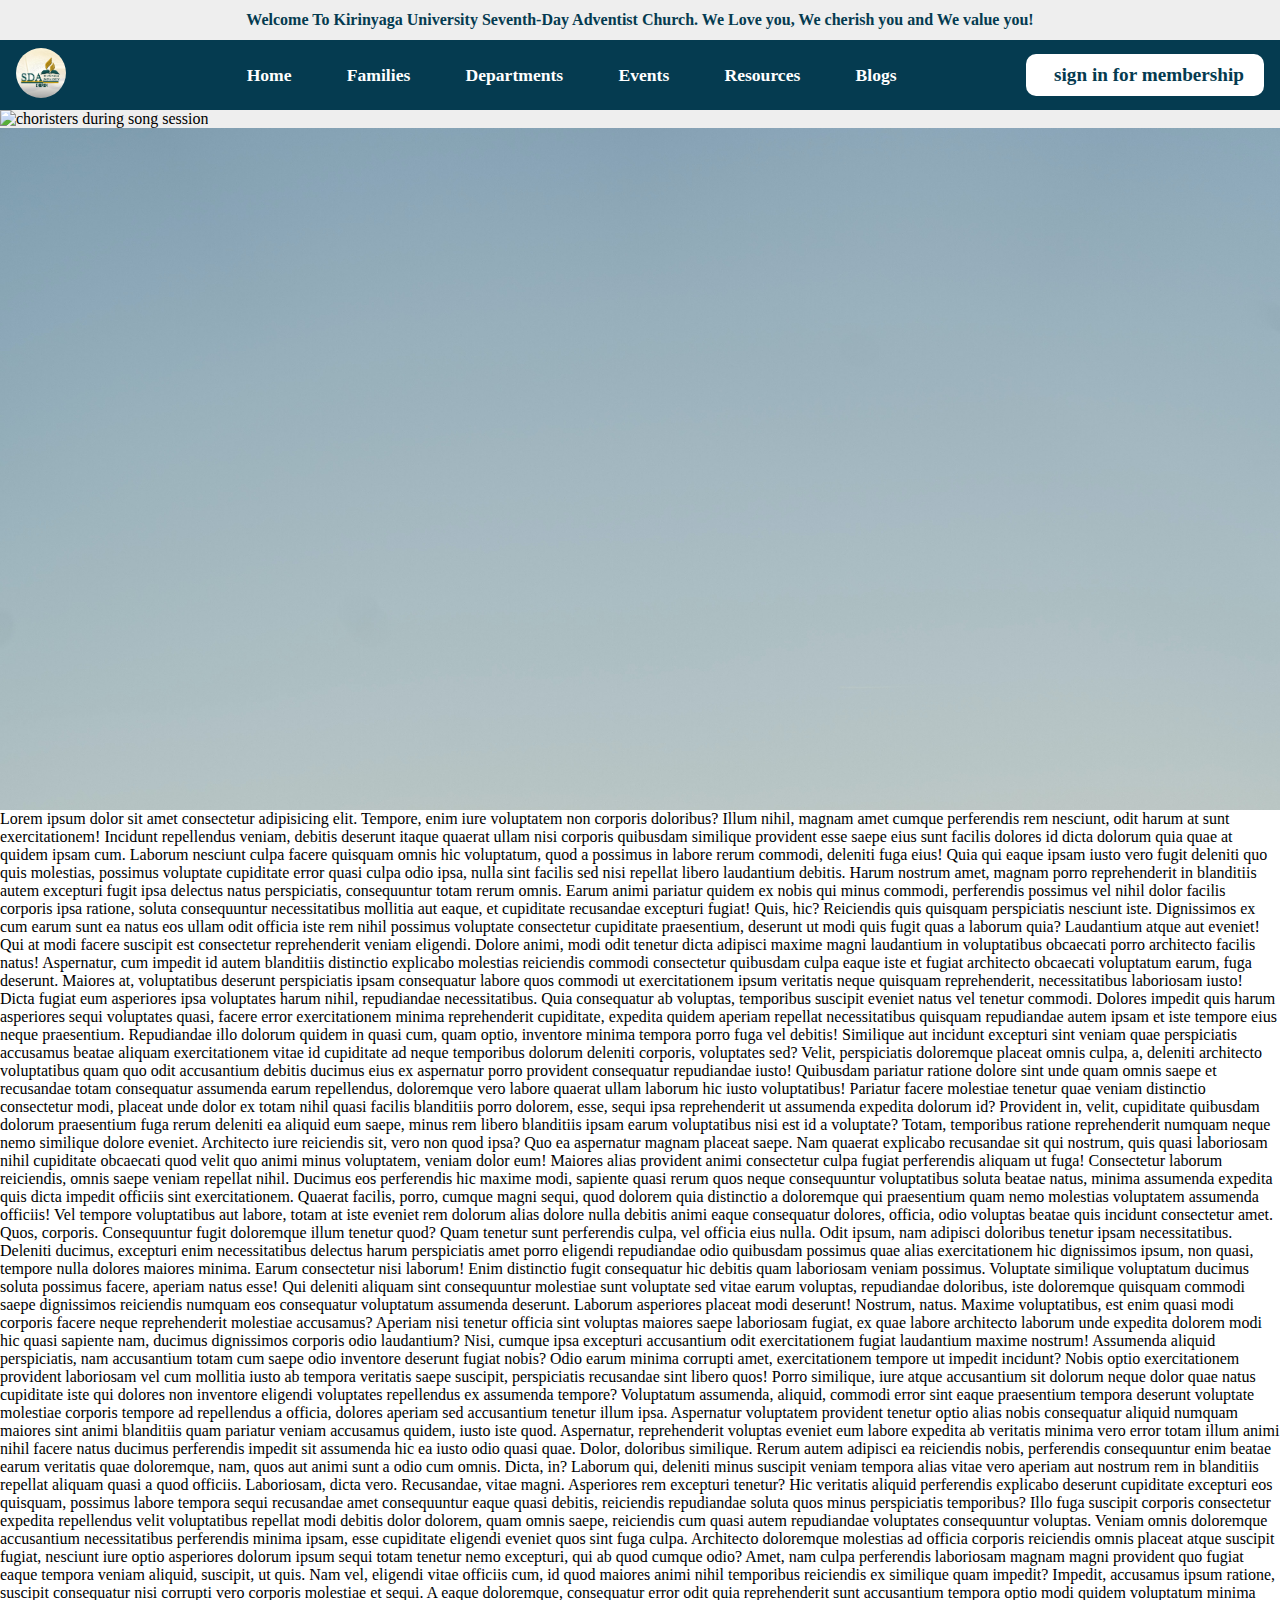
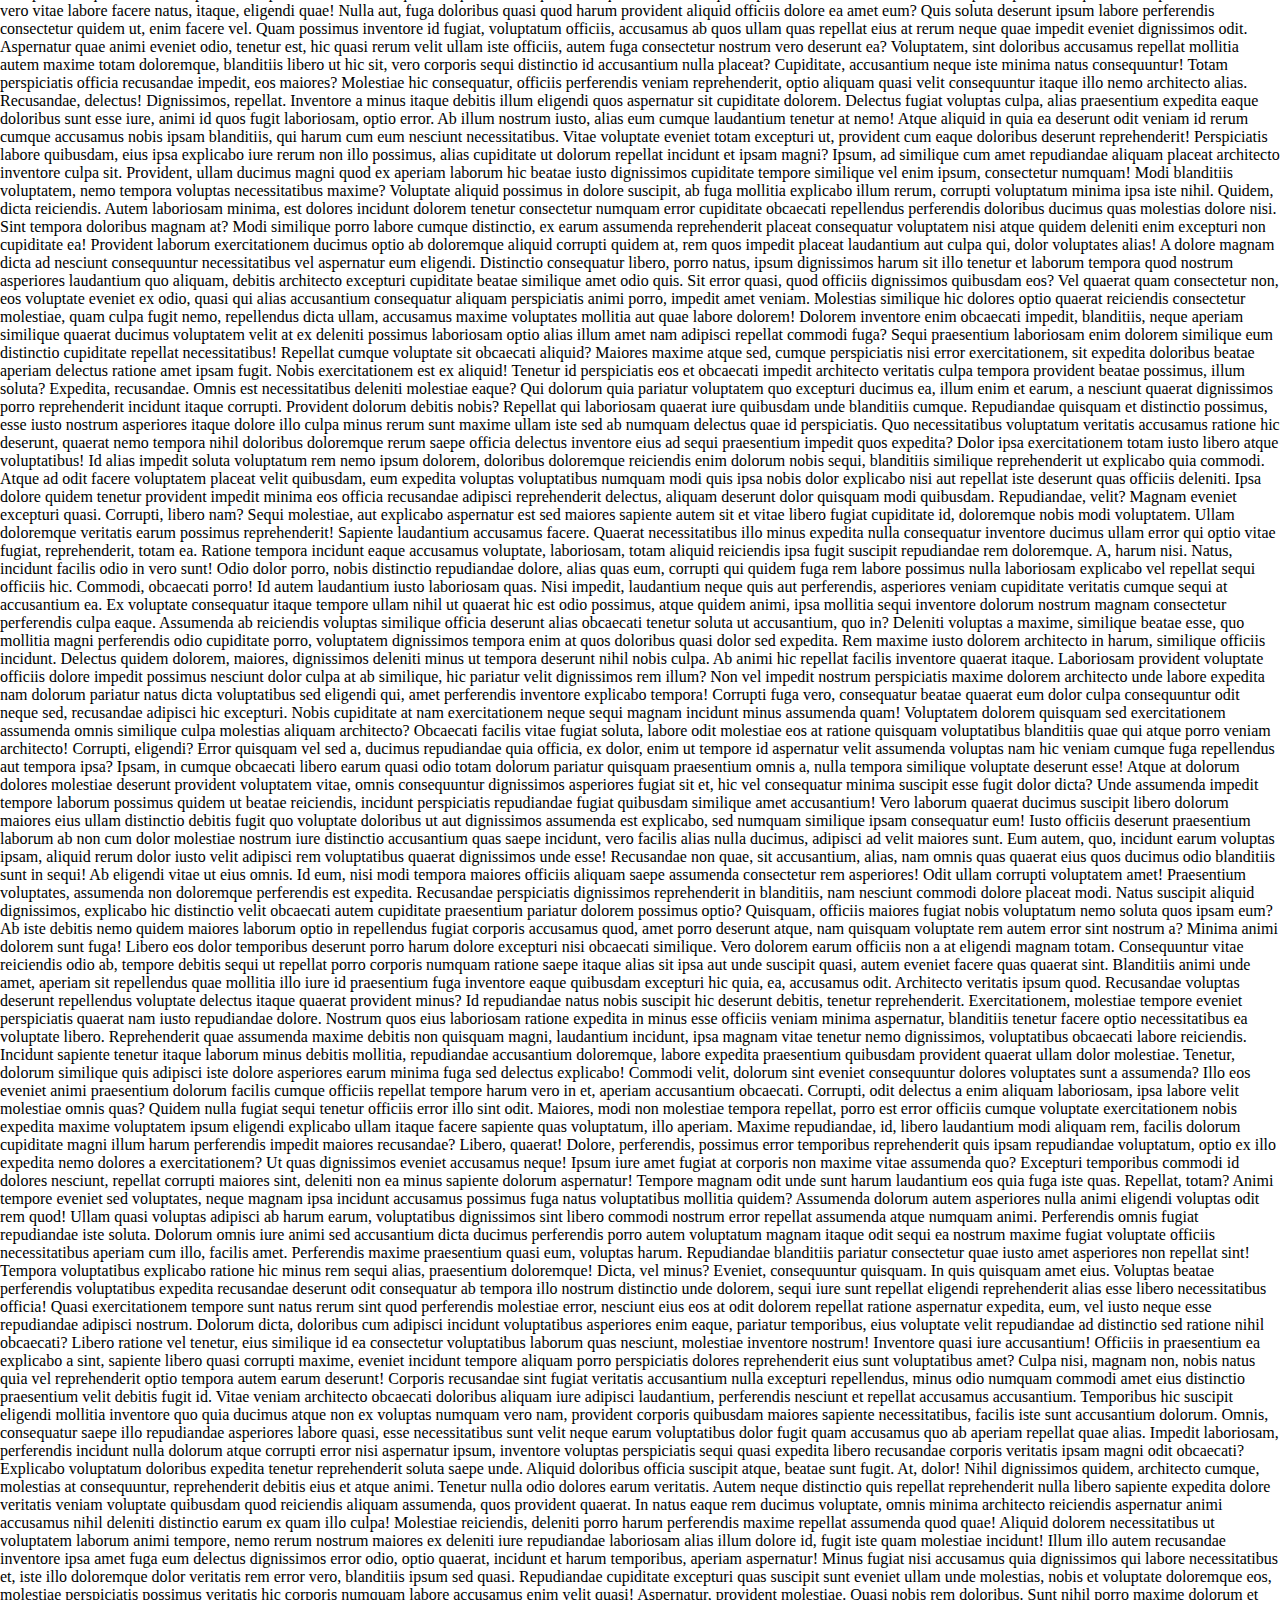
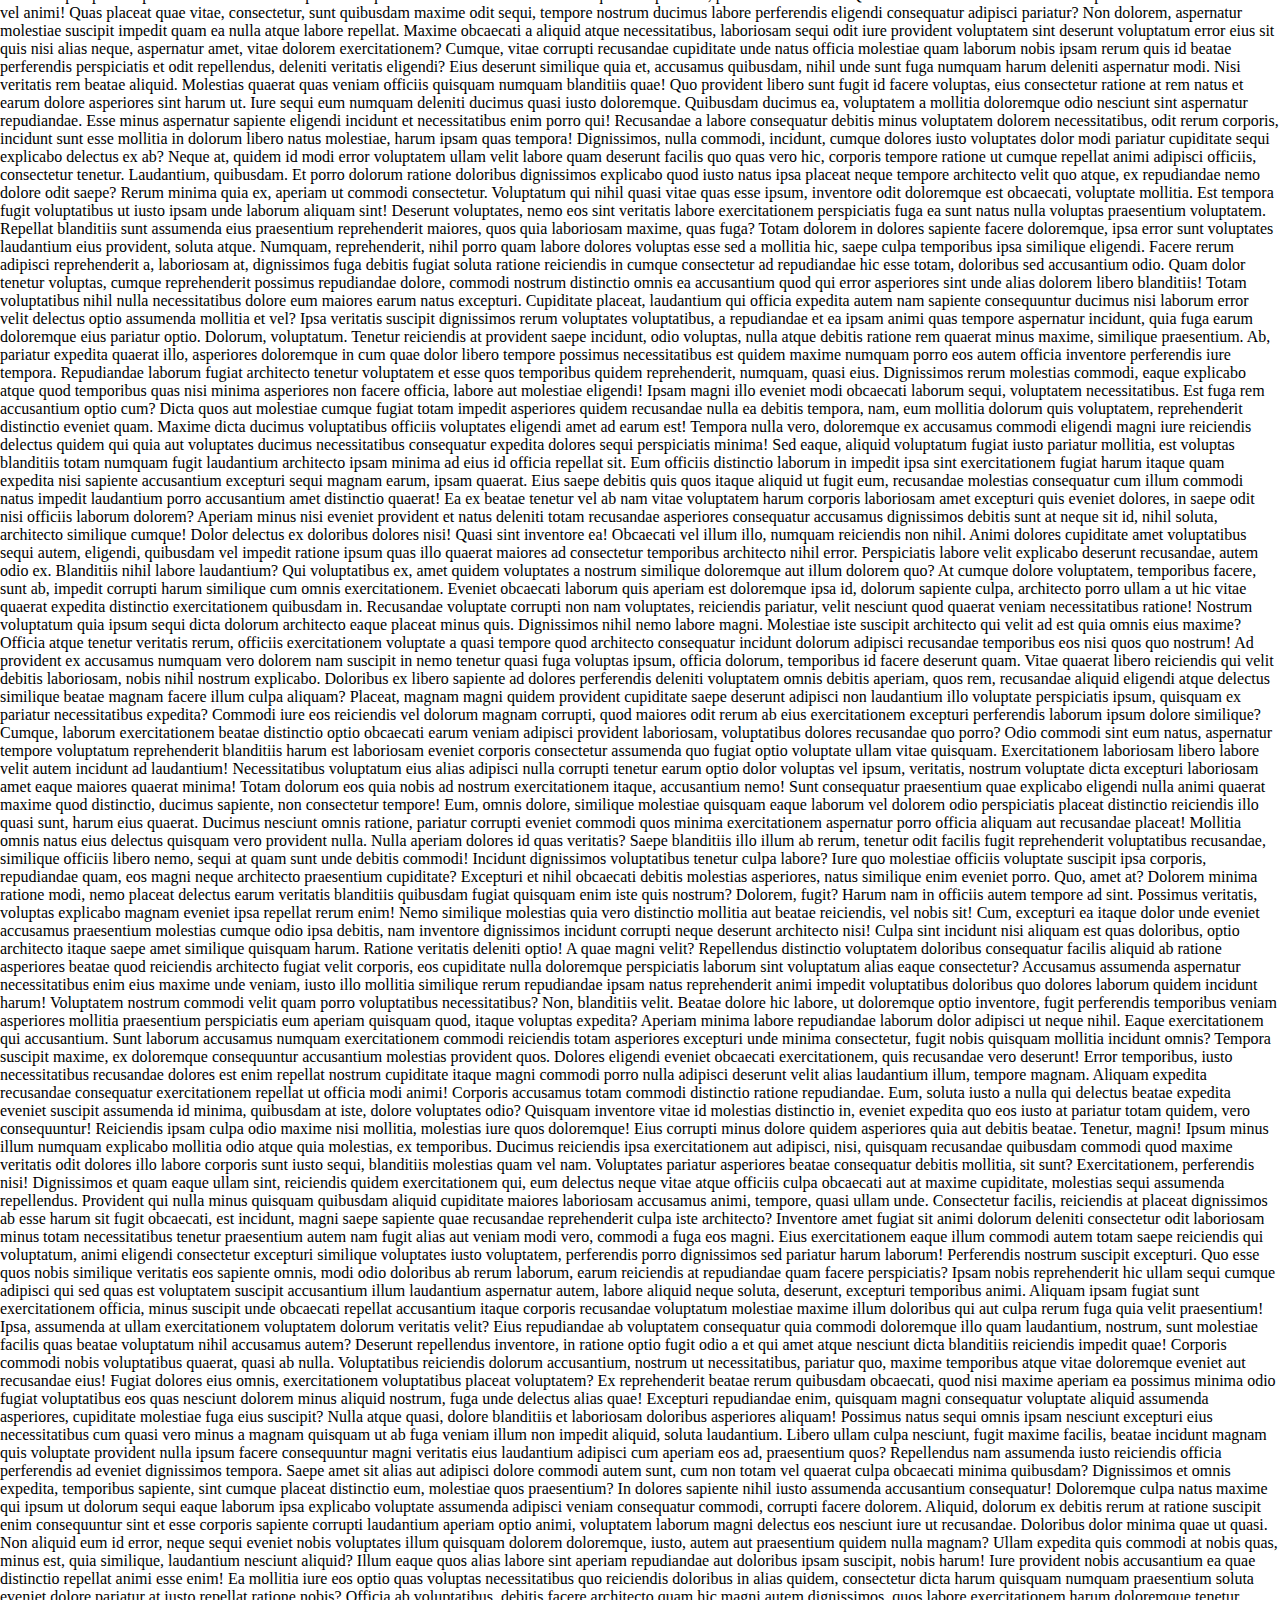
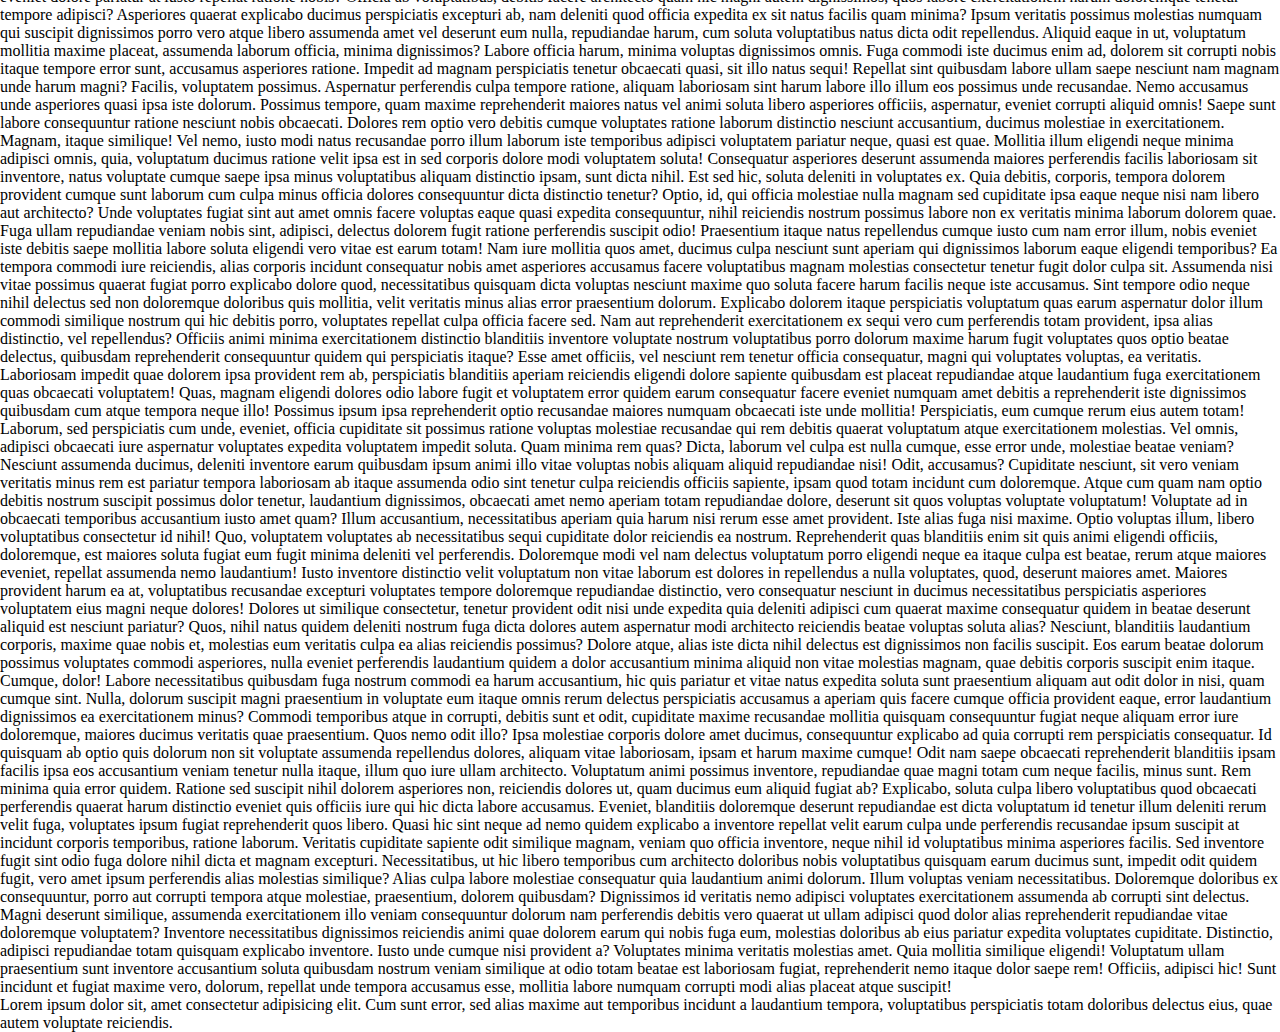
==== index.html @ 34236aae "slideshow styling" ====
<!DOCTYPE html>
<html lang="en">
  <head>
    <meta charset="UTF-8" />
    <title>KYUSDA | Home</title>
    <link rel="stylesheet" href="https://cdnjs.cloudflare.com/ajax/libs/font-awesome/6.4.2/css/all.min.css" integrity="sha512-z3gLpd7yknf1YoNbCzqRKc4qyor8gaKU1qmn+CShxbuBusANI9QpRohGBreCFkKxLhei6S9CQXFEbbKuqLg0DA==" crossorigin="anonymous" referrerpolicy="no-referrer" />
    <link rel="stylesheet" href="css/main.css" />
    <link rel="icon" href="images/kyusdalogo.png" />
  </head>
<body>
   <header>
        <div class="header-title">
            <p>Welcome To Kirinyaga University Seventh-Day Adventist Church. We Love you, We cherish you and We value you!</p>
        </div>
        <div class="header-navigation">
            <div class="logo">
                <a href="#">
                    <img src="images/white-logo.jpeg" alt="kyusda logo">
                </a>
            </div>
            <div class="nav-links">
                <ul>
                    <li class="nav-icons"><i class="fa fa-home"></i><a href="#">Home</a></li>
                    <li class="nav-icons"><i class="fa-solid fa-people-group"></i><a href="#">Families</a></li>
                    <li class="nav-icons"><i class="fa fa-building"></i><a href="#">Departments</a></li>
                    <li class="nav-icons"><i class="fa fa-calendar"></i><a href="#">Events</a></li>
                    <li class="nav-icons"><i class="fa-solid fa-book"></i><a href="#">Resources</a></li>
                    <li class="nav-icons"><i class="fa-solid fa-book"></i><a href="#">Blogs</a></li>
                </ul>
            </div>
            <div class="membership-btn">
                <a href="#"><i class="fa fa-user"></i>Sign in for Membership</a>
            </div>
        </div>
        <div class="header-hero-section">
            <figure>
                <img src="images/hero - 1.JPG" alt="choristers during song session" id="slideshow-img">
                <img src="images/hero-2.jpg" alt="choristers during song session" id="slideshow-img">
                <img src="images/hero-3.JPG" alt="choristers during song session" id="slideshow-img">
                <img src="images/hero-4.JPG" alt="choristers during song session" id="slideshow-img">
            </figure>                    
        </div>
       
   </header>
        <div class="arrow-down">
            <i class="fa fa-angle-double-down"></i>
        </div>
    <!-- <main> -->
        <p>Lorem ipsum dolor sit amet consectetur adipisicing elit. Tempore, enim iure voluptatem non corporis doloribus? Illum nihil, magnam amet cumque perferendis rem nesciunt, odit harum at sunt exercitationem! Incidunt repellendus veniam, debitis deserunt itaque quaerat ullam nisi corporis quibusdam similique provident esse saepe eius sunt facilis dolores id dicta dolorum quia quae at quidem ipsam cum. Laborum nesciunt culpa facere quisquam omnis hic voluptatum, quod a possimus in labore rerum commodi, deleniti fuga eius! Quia qui eaque ipsam iusto vero fugit deleniti quo quis molestias, possimus voluptate cupiditate error quasi culpa odio ipsa, nulla sint facilis sed nisi repellat libero laudantium debitis. Harum nostrum amet, magnam porro reprehenderit in blanditiis autem excepturi fugit ipsa delectus natus perspiciatis, consequuntur totam rerum omnis. Earum animi pariatur quidem ex nobis qui minus commodi, perferendis possimus vel nihil dolor facilis corporis ipsa ratione, soluta consequuntur necessitatibus mollitia aut eaque, et cupiditate recusandae excepturi fugiat! Quis, hic? Reiciendis quis quisquam perspiciatis nesciunt iste. Dignissimos ex cum earum sunt ea natus eos ullam odit officia iste rem nihil possimus voluptate consectetur cupiditate praesentium, deserunt ut modi quis fugit quas a laborum quia? Laudantium atque aut eveniet! Qui at modi facere suscipit est consectetur reprehenderit veniam eligendi. Dolore animi, modi odit tenetur dicta adipisci maxime magni laudantium in voluptatibus obcaecati porro architecto facilis natus! Aspernatur, cum impedit id autem blanditiis distinctio explicabo molestias reiciendis commodi consectetur quibusdam culpa eaque iste et fugiat architecto obcaecati voluptatum earum, fuga deserunt. Maiores at, voluptatibus deserunt perspiciatis ipsam consequatur labore quos commodi ut exercitationem ipsum veritatis neque quisquam reprehenderit, necessitatibus laboriosam iusto! Dicta fugiat eum asperiores ipsa voluptates harum nihil, repudiandae necessitatibus. Quia consequatur ab voluptas, temporibus suscipit eveniet natus vel tenetur commodi. Dolores impedit quis harum asperiores sequi voluptates quasi, facere error exercitationem minima reprehenderit cupiditate, expedita quidem aperiam repellat necessitatibus quisquam repudiandae autem ipsam et iste tempore eius neque praesentium. Repudiandae illo dolorum quidem in quasi cum, quam optio, inventore minima tempora porro fuga vel debitis! Similique aut incidunt excepturi sint veniam quae perspiciatis accusamus beatae aliquam exercitationem vitae id cupiditate ad neque temporibus dolorum deleniti corporis, voluptates sed? Velit, perspiciatis doloremque placeat omnis culpa, a, deleniti architecto voluptatibus quam quo odit accusantium debitis ducimus eius ex aspernatur porro provident consequatur repudiandae iusto! Quibusdam pariatur ratione dolore sint unde quam omnis saepe et recusandae totam consequatur assumenda earum repellendus, doloremque vero labore quaerat ullam laborum hic iusto voluptatibus! Pariatur facere molestiae tenetur quae veniam distinctio consectetur modi, placeat unde dolor ex totam nihil quasi facilis blanditiis porro dolorem, esse, sequi ipsa reprehenderit ut assumenda expedita dolorum id? Provident in, velit, cupiditate quibusdam dolorum praesentium fuga rerum deleniti ea aliquid eum saepe, minus rem libero blanditiis ipsam earum voluptatibus nisi est id a voluptate? Totam, temporibus ratione reprehenderit numquam neque nemo similique dolore eveniet. Architecto iure reiciendis sit, vero non quod ipsa? Quo ea aspernatur magnam placeat saepe. Nam quaerat explicabo recusandae sit qui nostrum, quis quasi laboriosam nihil cupiditate obcaecati quod velit quo animi minus voluptatem, veniam dolor eum! Maiores alias provident animi consectetur culpa fugiat perferendis aliquam ut fuga! Consectetur laborum reiciendis, omnis saepe veniam repellat nihil. Ducimus eos perferendis hic maxime modi, sapiente quasi rerum quos neque consequuntur voluptatibus soluta beatae natus, minima assumenda expedita quis dicta impedit officiis sint exercitationem. Quaerat facilis, porro, cumque magni sequi, quod dolorem quia distinctio a doloremque qui praesentium quam nemo molestias voluptatem assumenda officiis! Vel tempore voluptatibus aut labore, totam at iste eveniet rem dolorum alias dolore nulla debitis animi eaque consequatur dolores, officia, odio voluptas beatae quis incidunt consectetur amet. Quos, corporis. Consequuntur fugit doloremque illum tenetur quod? Quam tenetur sunt perferendis culpa, vel officia eius nulla. Odit ipsum, nam adipisci doloribus tenetur ipsam necessitatibus. Deleniti ducimus, excepturi enim necessitatibus delectus harum perspiciatis amet porro eligendi repudiandae odio quibusdam possimus quae alias exercitationem hic dignissimos ipsum, non quasi, tempore nulla dolores maiores minima. Earum consectetur nisi laborum! Enim distinctio fugit consequatur hic debitis quam laboriosam veniam possimus. Voluptate similique voluptatum ducimus soluta possimus facere, aperiam natus esse! Qui deleniti aliquam sint consequuntur molestiae sunt voluptate sed vitae earum voluptas, repudiandae doloribus, iste doloremque quisquam commodi saepe dignissimos reiciendis numquam eos consequatur voluptatum assumenda deserunt. Laborum asperiores placeat modi deserunt! Nostrum, natus. Maxime voluptatibus, est enim quasi modi corporis facere neque reprehenderit molestiae accusamus? Aperiam nisi tenetur officia sint voluptas maiores saepe laboriosam fugiat, ex quae labore architecto laborum unde expedita dolorem modi hic quasi sapiente nam, ducimus dignissimos corporis odio laudantium? Nisi, cumque ipsa excepturi accusantium odit exercitationem fugiat laudantium maxime nostrum! Assumenda aliquid perspiciatis, nam accusantium totam cum saepe odio inventore deserunt fugiat nobis? Odio earum minima corrupti amet, exercitationem tempore ut impedit incidunt? Nobis optio exercitationem provident laboriosam vel cum mollitia iusto ab tempora veritatis saepe suscipit, perspiciatis recusandae sint libero quos! Porro similique, iure atque accusantium sit dolorum neque dolor quae natus cupiditate iste qui dolores non inventore eligendi voluptates repellendus ex assumenda tempore? Voluptatum assumenda, aliquid, commodi error sint eaque praesentium tempora deserunt voluptate molestiae corporis tempore ad repellendus a officia, dolores aperiam sed accusantium tenetur illum ipsa. Aspernatur voluptatem provident tenetur optio alias nobis consequatur aliquid numquam maiores sint animi blanditiis quam pariatur veniam accusamus quidem, iusto iste quod. Aspernatur, reprehenderit voluptas eveniet eum labore expedita ab veritatis minima vero error totam illum animi nihil facere natus ducimus perferendis impedit sit assumenda hic ea iusto odio quasi quae. Dolor, doloribus similique. Rerum autem adipisci ea reiciendis nobis, perferendis consequuntur enim beatae earum veritatis quae doloremque, nam, quos aut animi sunt a odio cum omnis. Dicta, in? Laborum qui, deleniti minus suscipit veniam tempora alias vitae vero aperiam aut nostrum rem in blanditiis repellat aliquam quasi a quod officiis. Laboriosam, dicta vero. Recusandae, vitae magni. Asperiores rem excepturi tenetur? Hic veritatis aliquid perferendis explicabo deserunt cupiditate excepturi eos quisquam, possimus labore tempora sequi recusandae amet consequuntur eaque quasi debitis, reiciendis repudiandae soluta quos minus perspiciatis temporibus? Illo fuga suscipit corporis consectetur expedita repellendus velit voluptatibus repellat modi debitis dolor dolorem, quam omnis saepe, reiciendis cum quasi autem repudiandae voluptates consequuntur voluptas. Veniam omnis doloremque accusantium necessitatibus perferendis minima ipsam, esse cupiditate eligendi eveniet quos sint fuga culpa. Architecto doloremque molestias ad officia corporis reiciendis omnis placeat atque suscipit fugiat, nesciunt iure optio asperiores dolorum ipsum sequi totam tenetur nemo excepturi, qui ab quod cumque odio? Amet, nam culpa perferendis laboriosam magnam magni provident quo fugiat eaque tempora veniam aliquid, suscipit, ut quis. Nam vel, eligendi vitae officiis cum, id quod maiores animi nihil temporibus reiciendis ex similique quam impedit? Impedit, accusamus ipsum ratione, suscipit consequatur nisi corrupti vero corporis molestiae et sequi. A eaque doloremque, consequatur error odit quia reprehenderit sunt accusantium tempora optio modi quidem voluptatum minima vero vitae labore facere natus, itaque, eligendi quae! Nulla aut, fuga doloribus quasi quod harum provident aliquid officiis dolore ea amet eum? Quis soluta deserunt ipsum labore perferendis consectetur quidem ut, enim facere vel. Quam possimus inventore id fugiat, voluptatum officiis, accusamus ab quos ullam quas repellat eius at rerum neque quae impedit eveniet dignissimos odit. Aspernatur quae animi eveniet odio, tenetur est, hic quasi rerum velit ullam iste officiis, autem fuga consectetur nostrum vero deserunt ea? Voluptatem, sint doloribus accusamus repellat mollitia autem maxime totam doloremque, blanditiis libero ut hic sit, vero corporis sequi distinctio id accusantium nulla placeat? Cupiditate, accusantium neque iste minima natus consequuntur! Totam perspiciatis officia recusandae impedit, eos maiores? Molestiae hic consequatur, officiis perferendis veniam reprehenderit, optio aliquam quasi velit consequuntur itaque illo nemo architecto alias. Recusandae, delectus! Dignissimos, repellat. Inventore a minus itaque debitis illum eligendi quos aspernatur sit cupiditate dolorem. Delectus fugiat voluptas culpa, alias praesentium expedita eaque doloribus sunt esse iure, animi id quos fugit laboriosam, optio error. Ab illum nostrum iusto, alias eum cumque laudantium tenetur at nemo! Atque aliquid in quia ea deserunt odit veniam id rerum cumque accusamus nobis ipsam blanditiis, qui harum cum eum nesciunt necessitatibus. Vitae voluptate eveniet totam excepturi ut, provident cum eaque doloribus deserunt reprehenderit! Perspiciatis labore quibusdam, eius ipsa explicabo iure rerum non illo possimus, alias cupiditate ut dolorum repellat incidunt et ipsam magni? Ipsum, ad similique cum amet repudiandae aliquam placeat architecto inventore culpa sit. Provident, ullam ducimus magni quod ex aperiam laborum hic beatae iusto dignissimos cupiditate tempore similique vel enim ipsum, consectetur numquam! Modi blanditiis voluptatem, nemo tempora voluptas necessitatibus maxime? Voluptate aliquid possimus in dolore suscipit, ab fuga mollitia explicabo illum rerum, corrupti voluptatum minima ipsa iste nihil. Quidem, dicta reiciendis. Autem laboriosam minima, est dolores incidunt dolorem tenetur consectetur numquam error cupiditate obcaecati repellendus perferendis doloribus ducimus quas molestias dolore nisi. Sint tempora doloribus magnam at? Modi similique porro labore cumque distinctio, ex earum assumenda reprehenderit placeat consequatur voluptatem nisi atque quidem deleniti enim excepturi non cupiditate ea! Provident laborum exercitationem ducimus optio ab doloremque aliquid corrupti quidem at, rem quos impedit placeat laudantium aut culpa qui, dolor voluptates alias! A dolore magnam dicta ad nesciunt consequuntur necessitatibus vel aspernatur eum eligendi. Distinctio consequatur libero, porro natus, ipsum dignissimos harum sit illo tenetur et laborum tempora quod nostrum asperiores laudantium quo aliquam, debitis architecto excepturi cupiditate beatae similique amet odio quis. Sit error quasi, quod officiis dignissimos quibusdam eos? Vel quaerat quam consectetur non, eos voluptate eveniet ex odio, quasi qui alias accusantium consequatur aliquam perspiciatis animi porro, impedit amet veniam. Molestias similique hic dolores optio quaerat reiciendis consectetur molestiae, quam culpa fugit nemo, repellendus dicta ullam, accusamus maxime voluptates mollitia aut quae labore dolorem! Dolorem inventore enim obcaecati impedit, blanditiis, neque aperiam similique quaerat ducimus voluptatem velit at ex deleniti possimus laboriosam optio alias illum amet nam adipisci repellat commodi fuga? Sequi praesentium laboriosam enim dolorem similique eum distinctio cupiditate repellat necessitatibus! Repellat cumque voluptate sit obcaecati aliquid? Maiores maxime atque sed, cumque perspiciatis nisi error exercitationem, sit expedita doloribus beatae aperiam delectus ratione amet ipsam fugit. Nobis exercitationem est ex aliquid! Tenetur id perspiciatis eos et obcaecati impedit architecto veritatis culpa tempora provident beatae possimus, illum soluta? Expedita, recusandae. Omnis est necessitatibus deleniti molestiae eaque? Qui dolorum quia pariatur voluptatem quo excepturi ducimus ea, illum enim et earum, a nesciunt quaerat dignissimos porro reprehenderit incidunt itaque corrupti. Provident dolorum debitis nobis? Repellat qui laboriosam quaerat iure quibusdam unde blanditiis cumque. Repudiandae quisquam et distinctio possimus, esse iusto nostrum asperiores itaque dolore illo culpa minus rerum sunt maxime ullam iste sed ab numquam delectus quae id perspiciatis. Quo necessitatibus voluptatum veritatis accusamus ratione hic deserunt, quaerat nemo tempora nihil doloribus doloremque rerum saepe officia delectus inventore eius ad sequi praesentium impedit quos expedita? Dolor ipsa exercitationem totam iusto libero atque voluptatibus! Id alias impedit soluta voluptatum rem nemo ipsum dolorem, doloribus doloremque reiciendis enim dolorum nobis sequi, blanditiis similique reprehenderit ut explicabo quia commodi. Atque ad odit facere voluptatem placeat velit quibusdam, eum expedita voluptas voluptatibus numquam modi quis ipsa nobis dolor explicabo nisi aut repellat iste deserunt quas officiis deleniti. Ipsa dolore quidem tenetur provident impedit minima eos officia recusandae adipisci reprehenderit delectus, aliquam deserunt dolor quisquam modi quibusdam. Repudiandae, velit? Magnam eveniet excepturi quasi. Corrupti, libero nam? Sequi molestiae, aut explicabo aspernatur est sed maiores sapiente autem sit et vitae libero fugiat cupiditate id, doloremque nobis modi voluptatem. Ullam doloremque veritatis earum possimus reprehenderit! Sapiente laudantium accusamus facere. Quaerat necessitatibus illo minus expedita nulla consequatur inventore ducimus ullam error qui optio vitae fugiat, reprehenderit, totam ea. Ratione tempora incidunt eaque accusamus voluptate, laboriosam, totam aliquid reiciendis ipsa fugit suscipit repudiandae rem doloremque. A, harum nisi. Natus, incidunt facilis odio in vero sunt! Odio dolor porro, nobis distinctio repudiandae dolore, alias quas eum, corrupti qui quidem fuga rem labore possimus nulla laboriosam explicabo vel repellat sequi officiis hic. Commodi, obcaecati porro! Id autem laudantium iusto laboriosam quas. Nisi impedit, laudantium neque quis aut perferendis, asperiores veniam cupiditate veritatis cumque sequi at accusantium ea. Ex voluptate consequatur itaque tempore ullam nihil ut quaerat hic est odio possimus, atque quidem animi, ipsa mollitia sequi inventore dolorum nostrum magnam consectetur perferendis culpa eaque. Assumenda ab reiciendis voluptas similique officia deserunt alias obcaecati tenetur soluta ut accusantium, quo in? Deleniti voluptas a maxime, similique beatae esse, quo mollitia magni perferendis odio cupiditate porro, voluptatem dignissimos tempora enim at quos doloribus quasi dolor sed expedita. Rem maxime iusto dolorem architecto in harum, similique officiis incidunt. Delectus quidem dolorem, maiores, dignissimos deleniti minus ut tempora deserunt nihil nobis culpa. Ab animi hic repellat facilis inventore quaerat itaque. Laboriosam provident voluptate officiis dolore impedit possimus nesciunt dolor culpa at ab similique, hic pariatur velit dignissimos rem illum? Non vel impedit nostrum perspiciatis maxime dolorem architecto unde labore expedita nam dolorum pariatur natus dicta voluptatibus sed eligendi qui, amet perferendis inventore explicabo tempora! Corrupti fuga vero, consequatur beatae quaerat eum dolor culpa consequuntur odit neque sed, recusandae adipisci hic excepturi. Nobis cupiditate at nam exercitationem neque sequi magnam incidunt minus assumenda quam! Voluptatem dolorem quisquam sed exercitationem assumenda omnis similique culpa molestias aliquam architecto? Obcaecati facilis vitae fugiat soluta, labore odit molestiae eos at ratione quisquam voluptatibus blanditiis quae qui atque porro veniam architecto! Corrupti, eligendi? Error quisquam vel sed a, ducimus repudiandae quia officia, ex dolor, enim ut tempore id aspernatur velit assumenda voluptas nam hic veniam cumque fuga repellendus aut tempora ipsa? Ipsam, in cumque obcaecati libero earum quasi odio totam dolorum pariatur quisquam praesentium omnis a, nulla tempora similique voluptate deserunt esse! Atque at dolorum dolores molestiae deserunt provident voluptatem vitae, omnis consequuntur dignissimos asperiores fugiat sit et, hic vel consequatur minima suscipit esse fugit dolor dicta? Unde assumenda impedit tempore laborum possimus quidem ut beatae reiciendis, incidunt perspiciatis repudiandae fugiat quibusdam similique amet accusantium! Vero laborum quaerat ducimus suscipit libero dolorum maiores eius ullam distinctio debitis fugit quo voluptate doloribus ut aut dignissimos assumenda est explicabo, sed numquam similique ipsam consequatur eum! Iusto officiis deserunt praesentium laborum ab non cum dolor molestiae nostrum iure distinctio accusantium quas saepe incidunt, vero facilis alias nulla ducimus, adipisci ad velit maiores sunt. Eum autem, quo, incidunt earum voluptas ipsam, aliquid rerum dolor iusto velit adipisci rem voluptatibus quaerat dignissimos unde esse! Recusandae non quae, sit accusantium, alias, nam omnis quas quaerat eius quos ducimus odio blanditiis sunt in sequi! Ab eligendi vitae ut eius omnis. Id eum, nisi modi tempora maiores officiis aliquam saepe assumenda consectetur rem asperiores! Odit ullam corrupti voluptatem amet! Praesentium voluptates, assumenda non doloremque perferendis est expedita. Recusandae perspiciatis dignissimos reprehenderit in blanditiis, nam nesciunt commodi dolore placeat modi. Natus suscipit aliquid dignissimos, explicabo hic distinctio velit obcaecati autem cupiditate praesentium pariatur dolorem possimus optio? Quisquam, officiis maiores fugiat nobis voluptatum nemo soluta quos ipsam eum? Ab iste debitis nemo quidem maiores laborum optio in repellendus fugiat corporis accusamus quod, amet porro deserunt atque, nam quisquam voluptate rem autem error sint nostrum a? Minima animi dolorem sunt fuga! Libero eos dolor temporibus deserunt porro harum dolore excepturi nisi obcaecati similique. Vero dolorem earum officiis non a at eligendi magnam totam. Consequuntur vitae reiciendis odio ab, tempore debitis sequi ut repellat porro corporis numquam ratione saepe itaque alias sit ipsa aut unde suscipit quasi, autem eveniet facere quas quaerat sint. Blanditiis animi unde amet, aperiam sit repellendus quae mollitia illo iure id praesentium fuga inventore eaque quibusdam excepturi hic quia, ea, accusamus odit. Architecto veritatis ipsum quod. Recusandae voluptas deserunt repellendus voluptate delectus itaque quaerat provident minus? Id repudiandae natus nobis suscipit hic deserunt debitis, tenetur reprehenderit. Exercitationem, molestiae tempore eveniet perspiciatis quaerat nam iusto repudiandae dolore. Nostrum quos eius laboriosam ratione expedita in minus esse officiis veniam minima aspernatur, blanditiis tenetur facere optio necessitatibus ea voluptate libero. Reprehenderit quae assumenda maxime debitis non quisquam magni, laudantium incidunt, ipsa magnam vitae tenetur nemo dignissimos, voluptatibus obcaecati labore reiciendis. Incidunt sapiente tenetur itaque laborum minus debitis mollitia, repudiandae accusantium doloremque, labore expedita praesentium quibusdam provident quaerat ullam dolor molestiae. Tenetur, dolorum similique quis adipisci iste dolore asperiores earum minima fuga sed delectus explicabo! Commodi velit, dolorum sint eveniet consequuntur dolores voluptates sunt a assumenda? Illo eos eveniet animi praesentium dolorum facilis cumque officiis repellat tempore harum vero in et, aperiam accusantium obcaecati. Corrupti, odit delectus a enim aliquam laboriosam, ipsa labore velit molestiae omnis quas? Quidem nulla fugiat sequi tenetur officiis error illo sint odit. Maiores, modi non molestiae tempora repellat, porro est error officiis cumque voluptate exercitationem nobis expedita maxime voluptatem ipsum eligendi explicabo ullam itaque facere sapiente quas voluptatum, illo aperiam. Maxime repudiandae, id, libero laudantium modi aliquam rem, facilis dolorum cupiditate magni illum harum perferendis impedit maiores recusandae? Libero, quaerat! Dolore, perferendis, possimus error temporibus reprehenderit quis ipsam repudiandae voluptatum, optio ex illo expedita nemo dolores a exercitationem? Ut quas dignissimos eveniet accusamus neque! Ipsum iure amet fugiat at corporis non maxime vitae assumenda quo? Excepturi temporibus commodi id dolores nesciunt, repellat corrupti maiores sint, deleniti non ea minus sapiente dolorum aspernatur! Tempore magnam odit unde sunt harum laudantium eos quia fuga iste quas. Repellat, totam? Animi tempore eveniet sed voluptates, neque magnam ipsa incidunt accusamus possimus fuga natus voluptatibus mollitia quidem? Assumenda dolorum autem asperiores nulla animi eligendi voluptas odit rem quod! Ullam quasi voluptas adipisci ab harum earum, voluptatibus dignissimos sint libero commodi nostrum error repellat assumenda atque numquam animi. Perferendis omnis fugiat repudiandae iste soluta. Dolorum omnis iure animi sed accusantium dicta ducimus perferendis porro autem voluptatum magnam itaque odit sequi ea nostrum maxime fugiat voluptate officiis necessitatibus aperiam cum illo, facilis amet. Perferendis maxime praesentium quasi eum, voluptas harum. Repudiandae blanditiis pariatur consectetur quae iusto amet asperiores non repellat sint! Tempora voluptatibus explicabo ratione hic minus rem sequi alias, praesentium doloremque! Dicta, vel minus? Eveniet, consequuntur quisquam. In quis quisquam amet eius. Voluptas beatae perferendis voluptatibus expedita recusandae deserunt odit consequatur ab tempora illo nostrum distinctio unde dolorem, sequi iure sunt repellat eligendi reprehenderit alias esse libero necessitatibus officia! Quasi exercitationem tempore sunt natus rerum sint quod perferendis molestiae error, nesciunt eius eos at odit dolorem repellat ratione aspernatur expedita, eum, vel iusto neque esse repudiandae adipisci nostrum. Dolorum dicta, doloribus cum adipisci incidunt voluptatibus asperiores enim eaque, pariatur temporibus, eius voluptate velit repudiandae ad distinctio sed ratione nihil obcaecati? Libero ratione vel tenetur, eius similique id ea consectetur voluptatibus laborum quas nesciunt, molestiae inventore nostrum! Inventore quasi iure accusantium! Officiis in praesentium ea explicabo a sint, sapiente libero quasi corrupti maxime, eveniet incidunt tempore aliquam porro perspiciatis dolores reprehenderit eius sunt voluptatibus amet? Culpa nisi, magnam non, nobis natus quia vel reprehenderit optio tempora autem earum deserunt! Corporis recusandae sint fugiat veritatis accusantium nulla excepturi repellendus, minus odio numquam commodi amet eius distinctio praesentium velit debitis fugit id. Vitae veniam architecto obcaecati doloribus aliquam iure adipisci laudantium, perferendis nesciunt et repellat accusamus accusantium. Temporibus hic suscipit eligendi mollitia inventore quo quia ducimus atque non ex voluptas numquam vero nam, provident corporis quibusdam maiores sapiente necessitatibus, facilis iste sunt accusantium dolorum. Omnis, consequatur saepe illo repudiandae asperiores labore quasi, esse necessitatibus sunt velit neque earum voluptatibus dolor fugit quam accusamus quo ab aperiam repellat quae alias. Impedit laboriosam, perferendis incidunt nulla dolorum atque corrupti error nisi aspernatur ipsum, inventore voluptas perspiciatis sequi quasi expedita libero recusandae corporis veritatis ipsam magni odit obcaecati? Explicabo voluptatum doloribus expedita tenetur reprehenderit soluta saepe unde. Aliquid doloribus officia suscipit atque, beatae sunt fugit. At, dolor! Nihil dignissimos quidem, architecto cumque, molestias at consequuntur, reprehenderit debitis eius et atque animi. Tenetur nulla odio dolores earum veritatis. Autem neque distinctio quis repellat reprehenderit nulla libero sapiente expedita dolore veritatis veniam voluptate quibusdam quod reiciendis aliquam assumenda, quos provident quaerat. In natus eaque rem ducimus voluptate, omnis minima architecto reiciendis aspernatur animi accusamus nihil deleniti distinctio earum ex quam illo culpa! Molestiae reiciendis, deleniti porro harum perferendis maxime repellat assumenda quod quae! Aliquid dolorem necessitatibus ut voluptatem laborum animi tempore, nemo rerum nostrum maiores ex deleniti iure repudiandae laboriosam alias illum dolore id, fugit iste quam molestiae incidunt! Illum illo autem recusandae inventore ipsa amet fuga eum delectus dignissimos error odio, optio quaerat, incidunt et harum temporibus, aperiam aspernatur! Minus fugiat nisi accusamus quia dignissimos qui labore necessitatibus et, iste illo doloremque dolor veritatis rem error vero, blanditiis ipsum sed quasi. Repudiandae cupiditate excepturi quas suscipit sunt eveniet ullam unde molestias, nobis et voluptate doloremque eos, molestiae perspiciatis possimus veritatis hic corporis numquam labore accusamus enim velit quasi! Aspernatur, provident molestiae. Quasi nobis rem doloribus. Sunt nihil porro maxime dolorum et vel animi! Quas placeat quae vitae, consectetur, sunt quibusdam maxime odit sequi, tempore nostrum ducimus labore perferendis eligendi consequatur adipisci pariatur? Non dolorem, aspernatur molestiae suscipit impedit quam ea nulla atque labore repellat. Maxime obcaecati a aliquid atque necessitatibus, laboriosam sequi odit iure provident voluptatem sint deserunt voluptatum error eius sit quis nisi alias neque, aspernatur amet, vitae dolorem exercitationem? Cumque, vitae corrupti recusandae cupiditate unde natus officia molestiae quam laborum nobis ipsam rerum quis id beatae perferendis perspiciatis et odit repellendus, deleniti veritatis eligendi? Eius deserunt similique quia et, accusamus quibusdam, nihil unde sunt fuga numquam harum deleniti aspernatur modi. Nisi veritatis rem beatae aliquid. Molestias quaerat quas veniam officiis quisquam numquam blanditiis quae! Quo provident libero sunt fugit id facere voluptas, eius consectetur ratione at rem natus et earum dolore asperiores sint harum ut. Iure sequi eum numquam deleniti ducimus quasi iusto doloremque. Quibusdam ducimus ea, voluptatem a mollitia doloremque odio nesciunt sint aspernatur repudiandae. Esse minus aspernatur sapiente eligendi incidunt et necessitatibus enim porro qui! Recusandae a labore consequatur debitis minus voluptatem dolorem necessitatibus, odit rerum corporis, incidunt sunt esse mollitia in dolorum libero natus molestiae, harum ipsam quas tempora! Dignissimos, nulla commodi, incidunt, cumque dolores iusto voluptates dolor modi pariatur cupiditate sequi explicabo delectus ex ab? Neque at, quidem id modi error voluptatem ullam velit labore quam deserunt facilis quo quas vero hic, corporis tempore ratione ut cumque repellat animi adipisci officiis, consectetur tenetur. Laudantium, quibusdam. Et porro dolorum ratione doloribus dignissimos explicabo quod iusto natus ipsa placeat neque tempore architecto velit quo atque, ex repudiandae nemo dolore odit saepe? Rerum minima quia ex, aperiam ut commodi consectetur. Voluptatum qui nihil quasi vitae quas esse ipsum, inventore odit doloremque est obcaecati, voluptate mollitia. Est tempora fugit voluptatibus ut iusto ipsam unde laborum aliquam sint! Deserunt voluptates, nemo eos sint veritatis labore exercitationem perspiciatis fuga ea sunt natus nulla voluptas praesentium voluptatem. Repellat blanditiis sunt assumenda eius praesentium reprehenderit maiores, quos quia laboriosam maxime, quas fuga? Totam dolorem in dolores sapiente facere doloremque, ipsa error sunt voluptates laudantium eius provident, soluta atque. Numquam, reprehenderit, nihil porro quam labore dolores voluptas esse sed a mollitia hic, saepe culpa temporibus ipsa similique eligendi. Facere rerum adipisci reprehenderit a, laboriosam at, dignissimos fuga debitis fugiat soluta ratione reiciendis in cumque consectetur ad repudiandae hic esse totam, doloribus sed accusantium odio. Quam dolor tenetur voluptas, cumque reprehenderit possimus repudiandae dolore, commodi nostrum distinctio omnis ea accusantium quod qui error asperiores sint unde alias dolorem libero blanditiis! Totam voluptatibus nihil nulla necessitatibus dolore eum maiores earum natus excepturi. Cupiditate placeat, laudantium qui officia expedita autem nam sapiente consequuntur ducimus nisi laborum error velit delectus optio assumenda mollitia et vel? Ipsa veritatis suscipit dignissimos rerum voluptates voluptatibus, a repudiandae et ea ipsam animi quas tempore aspernatur incidunt, quia fuga earum doloremque eius pariatur optio. Dolorum, voluptatum. Tenetur reiciendis at provident saepe incidunt, odio voluptas, nulla atque debitis ratione rem quaerat minus maxime, similique praesentium. Ab, pariatur expedita quaerat illo, asperiores doloremque in cum quae dolor libero tempore possimus necessitatibus est quidem maxime numquam porro eos autem officia inventore perferendis iure tempora. Repudiandae laborum fugiat architecto tenetur voluptatem et esse quos temporibus quidem reprehenderit, numquam, quasi eius. Dignissimos rerum molestias commodi, eaque explicabo atque quod temporibus quas nisi minima asperiores non facere officia, labore aut molestiae eligendi! Ipsam magni illo eveniet modi obcaecati laborum sequi, voluptatem necessitatibus. Est fuga rem accusantium optio cum? Dicta quos aut molestiae cumque fugiat totam impedit asperiores quidem recusandae nulla ea debitis tempora, nam, eum mollitia dolorum quis voluptatem, reprehenderit distinctio eveniet quam. Maxime dicta ducimus voluptatibus officiis voluptates eligendi amet ad earum est! Tempora nulla vero, doloremque ex accusamus commodi eligendi magni iure reiciendis delectus quidem qui quia aut voluptates ducimus necessitatibus consequatur expedita dolores sequi perspiciatis minima! Sed eaque, aliquid voluptatum fugiat iusto pariatur mollitia, est voluptas blanditiis totam numquam fugit laudantium architecto ipsam minima ad eius id officia repellat sit. Eum officiis distinctio laborum in impedit ipsa sint exercitationem fugiat harum itaque quam expedita nisi sapiente accusantium excepturi sequi magnam earum, ipsam quaerat. Eius saepe debitis quis quos itaque aliquid ut fugit eum, recusandae molestias consequatur cum illum commodi natus impedit laudantium porro accusantium amet distinctio quaerat! Ea ex beatae tenetur vel ab nam vitae voluptatem harum corporis laboriosam amet excepturi quis eveniet dolores, in saepe odit nisi officiis laborum dolorem? Aperiam minus nisi eveniet provident et natus deleniti totam recusandae asperiores consequatur accusamus dignissimos debitis sunt at neque sit id, nihil soluta, architecto similique cumque! Dolor delectus ex doloribus dolores nisi! Quasi sint inventore ea! Obcaecati vel illum illo, numquam reiciendis non nihil. Animi dolores cupiditate amet voluptatibus sequi autem, eligendi, quibusdam vel impedit ratione ipsum quas illo quaerat maiores ad consectetur temporibus architecto nihil error. Perspiciatis labore velit explicabo deserunt recusandae, autem odio ex. Blanditiis nihil labore laudantium? Qui voluptatibus ex, amet quidem voluptates a nostrum similique doloremque aut illum dolorem quo? At cumque dolore voluptatem, temporibus facere, sunt ab, impedit corrupti harum similique cum omnis exercitationem. Eveniet obcaecati laborum quis aperiam est doloremque ipsa id, dolorum sapiente culpa, architecto porro ullam a ut hic vitae quaerat expedita distinctio exercitationem quibusdam in. Recusandae voluptate corrupti non nam voluptates, reiciendis pariatur, velit nesciunt quod quaerat veniam necessitatibus ratione! Nostrum voluptatum quia ipsum sequi dicta dolorum architecto eaque placeat minus quis. Dignissimos nihil nemo labore magni. Molestiae iste suscipit architecto qui velit ad est quia omnis eius maxime? Officia atque tenetur veritatis rerum, officiis exercitationem voluptate a quasi tempore quod architecto consequatur incidunt dolorum adipisci recusandae temporibus eos nisi quos quo nostrum! Ad provident ex accusamus numquam vero dolorem nam suscipit in nemo tenetur quasi fuga voluptas ipsum, officia dolorum, temporibus id facere deserunt quam. Vitae quaerat libero reiciendis qui velit debitis laboriosam, nobis nihil nostrum explicabo. Doloribus ex libero sapiente ad dolores perferendis deleniti voluptatem omnis debitis aperiam, quos rem, recusandae aliquid eligendi atque delectus similique beatae magnam facere illum culpa aliquam? Placeat, magnam magni quidem provident cupiditate saepe deserunt adipisci non laudantium illo voluptate perspiciatis ipsum, quisquam ex pariatur necessitatibus expedita? Commodi iure eos reiciendis vel dolorum magnam corrupti, quod maiores odit rerum ab eius exercitationem excepturi perferendis laborum ipsum dolore similique? Cumque, laborum exercitationem beatae distinctio optio obcaecati earum veniam adipisci provident laboriosam, voluptatibus dolores recusandae quo porro? Odio commodi sint eum natus, aspernatur tempore voluptatum reprehenderit blanditiis harum est laboriosam eveniet corporis consectetur assumenda quo fugiat optio voluptate ullam vitae quisquam. Exercitationem laboriosam libero labore velit autem incidunt ad laudantium! Necessitatibus voluptatum eius alias adipisci nulla corrupti tenetur earum optio dolor voluptas vel ipsum, veritatis, nostrum voluptate dicta excepturi laboriosam amet eaque maiores quaerat minima! Totam dolorum eos quia nobis ad nostrum exercitationem itaque, accusantium nemo! Sunt consequatur praesentium quae explicabo eligendi nulla animi quaerat maxime quod distinctio, ducimus sapiente, non consectetur tempore! Eum, omnis dolore, similique molestiae quisquam eaque laborum vel dolorem odio perspiciatis placeat distinctio reiciendis illo quasi sunt, harum eius quaerat. Ducimus nesciunt omnis ratione, pariatur corrupti eveniet commodi quos minima exercitationem aspernatur porro officia aliquam aut recusandae placeat! Mollitia omnis natus eius delectus quisquam vero provident nulla. Nulla aperiam dolores id quas veritatis? Saepe blanditiis illo illum ab rerum, tenetur odit facilis fugit reprehenderit voluptatibus recusandae, similique officiis libero nemo, sequi at quam sunt unde debitis commodi! Incidunt dignissimos voluptatibus tenetur culpa labore? Iure quo molestiae officiis voluptate suscipit ipsa corporis, repudiandae quam, eos magni neque architecto praesentium cupiditate? Excepturi et nihil obcaecati debitis molestias asperiores, natus similique enim eveniet porro. Quo, amet at? Dolorem minima ratione modi, nemo placeat delectus earum veritatis blanditiis quibusdam fugiat quisquam enim iste quis nostrum? Dolorem, fugit? Harum nam in officiis autem tempore ad sint. Possimus veritatis, voluptas explicabo magnam eveniet ipsa repellat rerum enim! Nemo similique molestias quia vero distinctio mollitia aut beatae reiciendis, vel nobis sit! Cum, excepturi ea itaque dolor unde eveniet accusamus praesentium molestias cumque odio ipsa debitis, nam inventore dignissimos incidunt corrupti neque deserunt architecto nisi! Culpa sint incidunt nisi aliquam est quas doloribus, optio architecto itaque saepe amet similique quisquam harum. Ratione veritatis deleniti optio! A quae magni velit? Repellendus distinctio voluptatem doloribus consequatur facilis aliquid ab ratione asperiores beatae quod reiciendis architecto fugiat velit corporis, eos cupiditate nulla doloremque perspiciatis laborum sint voluptatum alias eaque consectetur? Accusamus assumenda aspernatur necessitatibus enim eius maxime unde veniam, iusto illo mollitia similique rerum repudiandae ipsam natus reprehenderit animi impedit voluptatibus doloribus quo dolores laborum quidem incidunt harum! Voluptatem nostrum commodi velit quam porro voluptatibus necessitatibus? Non, blanditiis velit. Beatae dolore hic labore, ut doloremque optio inventore, fugit perferendis temporibus veniam asperiores mollitia praesentium perspiciatis eum aperiam quisquam quod, itaque voluptas expedita? Aperiam minima labore repudiandae laborum dolor adipisci ut neque nihil. Eaque exercitationem qui accusantium. Sunt laborum accusamus numquam exercitationem commodi reiciendis totam asperiores excepturi unde minima consectetur, fugit nobis quisquam mollitia incidunt omnis? Tempora suscipit maxime, ex doloremque consequuntur accusantium molestias provident quos. Dolores eligendi eveniet obcaecati exercitationem, quis recusandae vero deserunt! Error temporibus, iusto necessitatibus recusandae dolores est enim repellat nostrum cupiditate itaque magni commodi porro nulla adipisci deserunt velit alias laudantium illum, tempore magnam. Aliquam expedita recusandae consequatur exercitationem repellat ut officia modi animi! Corporis accusamus totam commodi distinctio ratione repudiandae. Eum, soluta iusto a nulla qui delectus beatae expedita eveniet suscipit assumenda id minima, quibusdam at iste, dolore voluptates odio? Quisquam inventore vitae id molestias distinctio in, eveniet expedita quo eos iusto at pariatur totam quidem, vero consequuntur! Reiciendis ipsam culpa odio maxime nisi mollitia, molestias iure quos doloremque! Eius corrupti minus dolore quidem asperiores quia aut debitis beatae. Tenetur, magni! Ipsum minus illum numquam explicabo mollitia odio atque quia molestias, ex temporibus. Ducimus reiciendis ipsa exercitationem aut adipisci, nisi, quisquam recusandae quibusdam commodi quod maxime veritatis odit dolores illo labore corporis sunt iusto sequi, blanditiis molestias quam vel nam. Voluptates pariatur asperiores beatae consequatur debitis mollitia, sit sunt? Exercitationem, perferendis nisi! Dignissimos et quam eaque ullam sint, reiciendis quidem exercitationem qui, eum delectus neque vitae atque officiis culpa obcaecati aut at maxime cupiditate, molestias sequi assumenda repellendus. Provident qui nulla minus quisquam quibusdam aliquid cupiditate maiores laboriosam accusamus animi, tempore, quasi ullam unde. Consectetur facilis, reiciendis at placeat dignissimos ab esse harum sit fugit obcaecati, est incidunt, magni saepe sapiente quae recusandae reprehenderit culpa iste architecto? Inventore amet fugiat sit animi dolorum deleniti consectetur odit laboriosam minus totam necessitatibus tenetur praesentium autem nam fugit alias aut veniam modi vero, commodi a fuga eos magni. Eius exercitationem eaque illum commodi autem totam saepe reiciendis qui voluptatum, animi eligendi consectetur excepturi similique voluptates iusto voluptatem, perferendis porro dignissimos sed pariatur harum laborum! Perferendis nostrum suscipit excepturi. Quo esse quos nobis similique veritatis eos sapiente omnis, modi odio doloribus ab rerum laborum, earum reiciendis at repudiandae quam facere perspiciatis? Ipsam nobis reprehenderit hic ullam sequi cumque adipisci qui sed quas est voluptatem suscipit accusantium illum laudantium aspernatur autem, labore aliquid neque soluta, deserunt, excepturi temporibus animi. Aliquam ipsam fugiat sunt exercitationem officia, minus suscipit unde obcaecati repellat accusantium itaque corporis recusandae voluptatum molestiae maxime illum doloribus qui aut culpa rerum fuga quia velit praesentium! Ipsa, assumenda at ullam exercitationem voluptatem dolorum veritatis velit? Eius repudiandae ab voluptatem consequatur quia commodi doloremque illo quam laudantium, nostrum, sunt molestiae facilis quas beatae voluptatum nihil accusamus autem? Deserunt repellendus inventore, in ratione optio fugit odio a et qui amet atque nesciunt dicta blanditiis reiciendis impedit quae! Corporis commodi nobis voluptatibus quaerat, quasi ab nulla. Voluptatibus reiciendis dolorum accusantium, nostrum ut necessitatibus, pariatur quo, maxime temporibus atque vitae doloremque eveniet aut recusandae eius! Fugiat dolores eius omnis, exercitationem voluptatibus placeat voluptatem? Ex reprehenderit beatae rerum quibusdam obcaecati, quod nisi maxime aperiam ea possimus minima odio fugiat voluptatibus eos quas nesciunt dolorem minus aliquid nostrum, fuga unde delectus alias quae! Excepturi repudiandae enim, quisquam magni consequatur voluptate aliquid assumenda asperiores, cupiditate molestiae fuga eius suscipit? Nulla atque quasi, dolore blanditiis et laboriosam doloribus asperiores aliquam! Possimus natus sequi omnis ipsam nesciunt excepturi eius necessitatibus cum quasi vero minus a magnam quisquam ut ab fuga veniam illum non impedit aliquid, soluta laudantium. Libero ullam culpa nesciunt, fugit maxime facilis, beatae incidunt magnam quis voluptate provident nulla ipsum facere consequuntur magni veritatis eius laudantium adipisci cum aperiam eos ad, praesentium quos? Repellendus nam assumenda iusto reiciendis officia perferendis ad eveniet dignissimos tempora. Saepe amet sit alias aut adipisci dolore commodi autem sunt, cum non totam vel quaerat culpa obcaecati minima quibusdam? Dignissimos et omnis expedita, temporibus sapiente, sint cumque placeat distinctio eum, molestiae quos praesentium? In dolores sapiente nihil iusto assumenda accusantium consequatur! Doloremque culpa natus maxime qui ipsum ut dolorum sequi eaque laborum ipsa explicabo voluptate assumenda adipisci veniam consequatur commodi, corrupti facere dolorem. Aliquid, dolorum ex debitis rerum at ratione suscipit enim consequuntur sint et esse corporis sapiente corrupti laudantium aperiam optio animi, voluptatem laborum magni delectus eos nesciunt iure ut recusandae. Doloribus dolor minima quae ut quasi. Non aliquid eum id error, neque sequi eveniet nobis voluptates illum quisquam dolorem doloremque, iusto, autem aut praesentium quidem nulla magnam? Ullam expedita quis commodi at nobis quas, minus est, quia similique, laudantium nesciunt aliquid? Illum eaque quos alias labore sint aperiam repudiandae aut doloribus ipsam suscipit, nobis harum! Iure provident nobis accusantium ea quae distinctio repellat animi esse enim! Ea mollitia iure eos optio quas voluptas necessitatibus quo reiciendis doloribus in alias quidem, consectetur dicta harum quisquam numquam praesentium soluta eveniet dolore pariatur at iusto repellat ratione nobis? Officia ab voluptatibus, debitis facere architecto quam hic magni autem dignissimos, quos labore exercitationem harum doloremque tenetur tempore adipisci? Asperiores quaerat explicabo ducimus perspiciatis excepturi ab, nam deleniti quod officia expedita ex sit natus facilis quam minima? Ipsum veritatis possimus molestias numquam qui suscipit dignissimos porro vero atque libero assumenda amet vel deserunt eum nulla, repudiandae harum, cum soluta voluptatibus natus dicta odit repellendus. Aliquid eaque in ut, voluptatum mollitia maxime placeat, assumenda laborum officia, minima dignissimos? Labore officia harum, minima voluptas dignissimos omnis. Fuga commodi iste ducimus enim ad, dolorem sit corrupti nobis itaque tempore error sunt, accusamus asperiores ratione. Impedit ad magnam perspiciatis tenetur obcaecati quasi, sit illo natus sequi! Repellat sint quibusdam labore ullam saepe nesciunt nam magnam unde harum magni? Facilis, voluptatem possimus. Aspernatur perferendis culpa tempore ratione, aliquam laboriosam sint harum labore illo illum eos possimus unde recusandae. Nemo accusamus unde asperiores quasi ipsa iste dolorum. Possimus tempore, quam maxime reprehenderit maiores natus vel animi soluta libero asperiores officiis, aspernatur, eveniet corrupti aliquid omnis! Saepe sunt labore consequuntur ratione nesciunt nobis obcaecati. Dolores rem optio vero debitis cumque voluptates ratione laborum distinctio nesciunt accusantium, ducimus molestiae in exercitationem. Magnam, itaque similique! Vel nemo, iusto modi natus recusandae porro illum laborum iste temporibus adipisci voluptatem pariatur neque, quasi est quae. Mollitia illum eligendi neque minima adipisci omnis, quia, voluptatum ducimus ratione velit ipsa est in sed corporis dolore modi voluptatem soluta! Consequatur asperiores deserunt assumenda maiores perferendis facilis laboriosam sit inventore, natus voluptate cumque saepe ipsa minus voluptatibus aliquam distinctio ipsam, sunt dicta nihil. Est sed hic, soluta deleniti in voluptates ex. Quia debitis, corporis, tempora dolorem provident cumque sunt laborum cum culpa minus officia dolores consequuntur dicta distinctio tenetur? Optio, id, qui officia molestiae nulla magnam sed cupiditate ipsa eaque neque nisi nam libero aut architecto? Unde voluptates fugiat sint aut amet omnis facere voluptas eaque quasi expedita consequuntur, nihil reiciendis nostrum possimus labore non ex veritatis minima laborum dolorem quae. Fuga ullam repudiandae veniam nobis sint, adipisci, delectus dolorem fugit ratione perferendis suscipit odio! Praesentium itaque natus repellendus cumque iusto cum nam error illum, nobis eveniet iste debitis saepe mollitia labore soluta eligendi vero vitae est earum totam! Nam iure mollitia quos amet, ducimus culpa nesciunt sunt aperiam qui dignissimos laborum eaque eligendi temporibus? Ea tempora commodi iure reiciendis, alias corporis incidunt consequatur nobis amet asperiores accusamus facere voluptatibus magnam molestias consectetur tenetur fugit dolor culpa sit. Assumenda nisi vitae possimus quaerat fugiat porro explicabo dolore quod, necessitatibus quisquam dicta voluptas nesciunt maxime quo soluta facere harum facilis neque iste accusamus. Sint tempore odio neque nihil delectus sed non doloremque doloribus quis mollitia, velit veritatis minus alias error praesentium dolorum. Explicabo dolorem itaque perspiciatis voluptatum quas earum aspernatur dolor illum commodi similique nostrum qui hic debitis porro, voluptates repellat culpa officia facere sed. Nam aut reprehenderit exercitationem ex sequi vero cum perferendis totam provident, ipsa alias distinctio, vel repellendus? Officiis animi minima exercitationem distinctio blanditiis inventore voluptate nostrum voluptatibus porro dolorum maxime harum fugit voluptates quos optio beatae delectus, quibusdam reprehenderit consequuntur quidem qui perspiciatis itaque? Esse amet officiis, vel nesciunt rem tenetur officia consequatur, magni qui voluptates voluptas, ea veritatis. Laboriosam impedit quae dolorem ipsa provident rem ab, perspiciatis blanditiis aperiam reiciendis eligendi dolore sapiente quibusdam est placeat repudiandae atque laudantium fuga exercitationem quas obcaecati voluptatem! Quas, magnam eligendi dolores odio labore fugit et voluptatem error quidem earum consequatur facere eveniet numquam amet debitis a reprehenderit iste dignissimos quibusdam cum atque tempora neque illo! Possimus ipsum ipsa reprehenderit optio recusandae maiores numquam obcaecati iste unde mollitia! Perspiciatis, eum cumque rerum eius autem totam! Laborum, sed perspiciatis cum unde, eveniet, officia cupiditate sit possimus ratione voluptas molestiae recusandae qui rem debitis quaerat voluptatum atque exercitationem molestias. Vel omnis, adipisci obcaecati iure aspernatur voluptates expedita voluptatem impedit soluta. Quam minima rem quas? Dicta, laborum vel culpa est nulla cumque, esse error unde, molestiae beatae veniam? Nesciunt assumenda ducimus, deleniti inventore earum quibusdam ipsum animi illo vitae voluptas nobis aliquam aliquid repudiandae nisi! Odit, accusamus? Cupiditate nesciunt, sit vero veniam veritatis minus rem est pariatur tempora laboriosam ab itaque assumenda odio sint tenetur culpa reiciendis officiis sapiente, ipsam quod totam incidunt cum doloremque. Atque cum quam nam optio debitis nostrum suscipit possimus dolor tenetur, laudantium dignissimos, obcaecati amet nemo aperiam totam repudiandae dolore, deserunt sit quos voluptas voluptate voluptatum! Voluptate ad in obcaecati temporibus accusantium iusto amet quam? Illum accusantium, necessitatibus aperiam quia harum nisi rerum esse amet provident. Iste alias fuga nisi maxime. Optio voluptas illum, libero voluptatibus consectetur id nihil! Quo, voluptatem voluptates ab necessitatibus sequi cupiditate dolor reiciendis ea nostrum. Reprehenderit quas blanditiis enim sit quis animi eligendi officiis, doloremque, est maiores soluta fugiat eum fugit minima deleniti vel perferendis. Doloremque modi vel nam delectus voluptatum porro eligendi neque ea itaque culpa est beatae, rerum atque maiores eveniet, repellat assumenda nemo laudantium! Iusto inventore distinctio velit voluptatum non vitae laborum est dolores in repellendus a nulla voluptates, quod, deserunt maiores amet. Maiores provident harum ea at, voluptatibus recusandae excepturi voluptates tempore doloremque repudiandae distinctio, vero consequatur nesciunt in ducimus necessitatibus perspiciatis asperiores voluptatem eius magni neque dolores! Dolores ut similique consectetur, tenetur provident odit nisi unde expedita quia deleniti adipisci cum quaerat maxime consequatur quidem in beatae deserunt aliquid est nesciunt pariatur? Quos, nihil natus quidem deleniti nostrum fuga dicta dolores autem aspernatur modi architecto reiciendis beatae voluptas soluta alias? Nesciunt, blanditiis laudantium corporis, maxime quae nobis et, molestias eum veritatis culpa ea alias reiciendis possimus? Dolore atque, alias iste dicta nihil delectus est dignissimos non facilis suscipit. Eos earum beatae dolorum possimus voluptates commodi asperiores, nulla eveniet perferendis laudantium quidem a dolor accusantium minima aliquid non vitae molestias magnam, quae debitis corporis suscipit enim itaque. Cumque, dolor! Labore necessitatibus quibusdam fuga nostrum commodi ea harum accusantium, hic quis pariatur et vitae natus expedita soluta sunt praesentium aliquam aut odit dolor in nisi, quam cumque sint. Nulla, dolorum suscipit magni praesentium in voluptate eum itaque omnis rerum delectus perspiciatis accusamus a aperiam quis facere cumque officia provident eaque, error laudantium dignissimos ea exercitationem minus? Commodi temporibus atque in corrupti, debitis sunt et odit, cupiditate maxime recusandae mollitia quisquam consequuntur fugiat neque aliquam error iure doloremque, maiores ducimus veritatis quae praesentium. Quos nemo odit illo? Ipsa molestiae corporis dolore amet ducimus, consequuntur explicabo ad quia corrupti rem perspiciatis consequatur. Id quisquam ab optio quis dolorum non sit voluptate assumenda repellendus dolores, aliquam vitae laboriosam, ipsam et harum maxime cumque! Odit nam saepe obcaecati reprehenderit blanditiis ipsam facilis ipsa eos accusantium veniam tenetur nulla itaque, illum quo iure ullam architecto. Voluptatum animi possimus inventore, repudiandae quae magni totam cum neque facilis, minus sunt. Rem minima quia error quidem. Ratione sed suscipit nihil dolorem asperiores non, reiciendis dolores ut, quam ducimus eum aliquid fugiat ab? Explicabo, soluta culpa libero voluptatibus quod obcaecati perferendis quaerat harum distinctio eveniet quis officiis iure qui hic dicta labore accusamus. Eveniet, blanditiis doloremque deserunt repudiandae est dicta voluptatum id tenetur illum deleniti rerum velit fuga, voluptates ipsum fugiat reprehenderit quos libero. Quasi hic sint neque ad nemo quidem explicabo a inventore repellat velit earum culpa unde perferendis recusandae ipsum suscipit at incidunt corporis temporibus, ratione laborum. Veritatis cupiditate sapiente odit similique magnam, veniam quo officia inventore, neque nihil id voluptatibus minima asperiores facilis. Sed inventore fugit sint odio fuga dolore nihil dicta et magnam excepturi. Necessitatibus, ut hic libero temporibus cum architecto doloribus nobis voluptatibus quisquam earum ducimus sunt, impedit odit quidem fugit, vero amet ipsum perferendis alias molestias similique? Alias culpa labore molestiae consequatur quia laudantium animi dolorum. Illum voluptas veniam necessitatibus. Doloremque doloribus ex consequuntur, porro aut corrupti tempora atque molestiae, praesentium, dolorem quibusdam? Dignissimos id veritatis nemo adipisci voluptates exercitationem assumenda ab corrupti sint delectus. Magni deserunt similique, assumenda exercitationem illo veniam consequuntur dolorum nam perferendis debitis vero quaerat ut ullam adipisci quod dolor alias reprehenderit repudiandae vitae doloremque voluptatem? Inventore necessitatibus dignissimos reiciendis animi quae dolorem earum qui nobis fuga eum, molestias doloribus ab eius pariatur expedita voluptates cupiditate. Distinctio, adipisci repudiandae totam quisquam explicabo inventore. Iusto unde cumque nisi provident a? Voluptates minima veritatis molestias amet. Quia mollitia similique eligendi! Voluptatum ullam praesentium sunt inventore accusantium soluta quibusdam nostrum veniam similique at odio totam beatae est laboriosam fugiat, reprehenderit nemo itaque dolor saepe rem! Officiis, adipisci hic! Sunt incidunt et fugiat maxime vero, dolorum, repellat unde tempora accusamus esse, mollitia labore numquam corrupti modi alias placeat atque suscipit!</p>
        <p></p>
        <p></p>
        <p></p>
        <p></p>
        <p></p>
        <p></p>
        <p></p>
        <p></p>
        <p></p>
        <p></p>
        <p></p>
        <p></p>
        <p></p>
        <p></p>
        <p></p>
        <p></p>
        <p></p>
        <p></p>
        <p></p>
        <p></p>
        <p></p>
        <p></p>
        <p></p>
        <p></p>
        <p></p>
        <p></p>
        <p></p>
        <p></p>
        <p></p>
        <p></p>
        <p></p>
        <p></p>
        <p></p>
        <p></p>
        <p></p>
        <p></p>
        <p></p>
        <p></p>
        <p></p>
        Lorem ipsum dolor sit, amet consectetur adipisicing elit. Cum sunt error, sed alias maxime aut temporibus incidunt a laudantium tempora, voluptatibus perspiciatis totam doloribus delectus eius, quae autem voluptate reiciendis.
    </main>
    <script src="js/main.js"></script>
</body>
</html>
---- css/main.css ----
/* || RESET */
* {
    margin: 0;
    padding: 0;
    box-sizing: border-box;
  }

  img{
    width: 100%;
  }

  header{
    max-height: 90vh;
    background-color: #eee;
    overflow: hidden;
    position: relative;
  }
  
  .header-title{
    font-size: 1rem;
    text-align: center;
    font-weight: 600;
    color: #053b50;
    margin: 0.7rem 0;
  }

  .header-navigation{
    display: flex;
    justify-content: space-between;
    align-items: center;
    background-color: #053b50;
    width: 100%;
    padding: 0 1rem;
    transition: all 0.5s ease-in-out;
    padding: 0.5rem 1rem;
  }

  .logo img{
    width: 50px;
    height: 50px;
    border-radius: 50%;
  }

  .nav-links{
    display: inline-flex;
    justify-content: space-between;
    align-items: center;
  }

  .nav-links li{
    list-style: none;
    display: inline-block;
    margin-left: 2.5rem;
    font-size: 1.1rem;
    font-weight: 600;
  }

  .nav-links li i{
    margin-right: 0.7rem;
    color: #fff;
  }

  .nav-links li a{
    text-decoration: none;
    color: #fff;
  }

   .nav-links li a:hover {
    transform: scale(1.2);
    color: aqua;
  }
  
   .nav-links li a:focus,
   .nav-links li a:active {
    transform: scale(1.1);
    color: aqua;
  }
 
  .membership-btn i{
    padding-right: 0.5rem;
  } 

  .membership-btn {
    background: #fff;
    border-radius: 10px;
    padding: 10px 20px;
    color: #053b50;
    text-transform: lowercase;
    transition: all 1s;
  }

  .membership-btn a{
    text-decoration: none;
    color: #053b50;
    font-size: 1.2rem;
    font-weight: 600;
  }
  
  .membership-btn a:hover {
    transform: scale(0.9);
    color: #053b50;
  }
  
  .membership-btn a:visited,
  .membership-btn a:active,
  .membership-btn a:focus {
    transform: scale(0.9);
    color: #053b50;
  } 

  /* HERO SECTION */

  .arrow-down i{
    position: absolute;
    bottom: 20px;
    left: 50%;
    transform: translateX(-50%);
    font-size: 1.5rem;
    color: #053b50;
    animation: animate 2s infinite;
  }
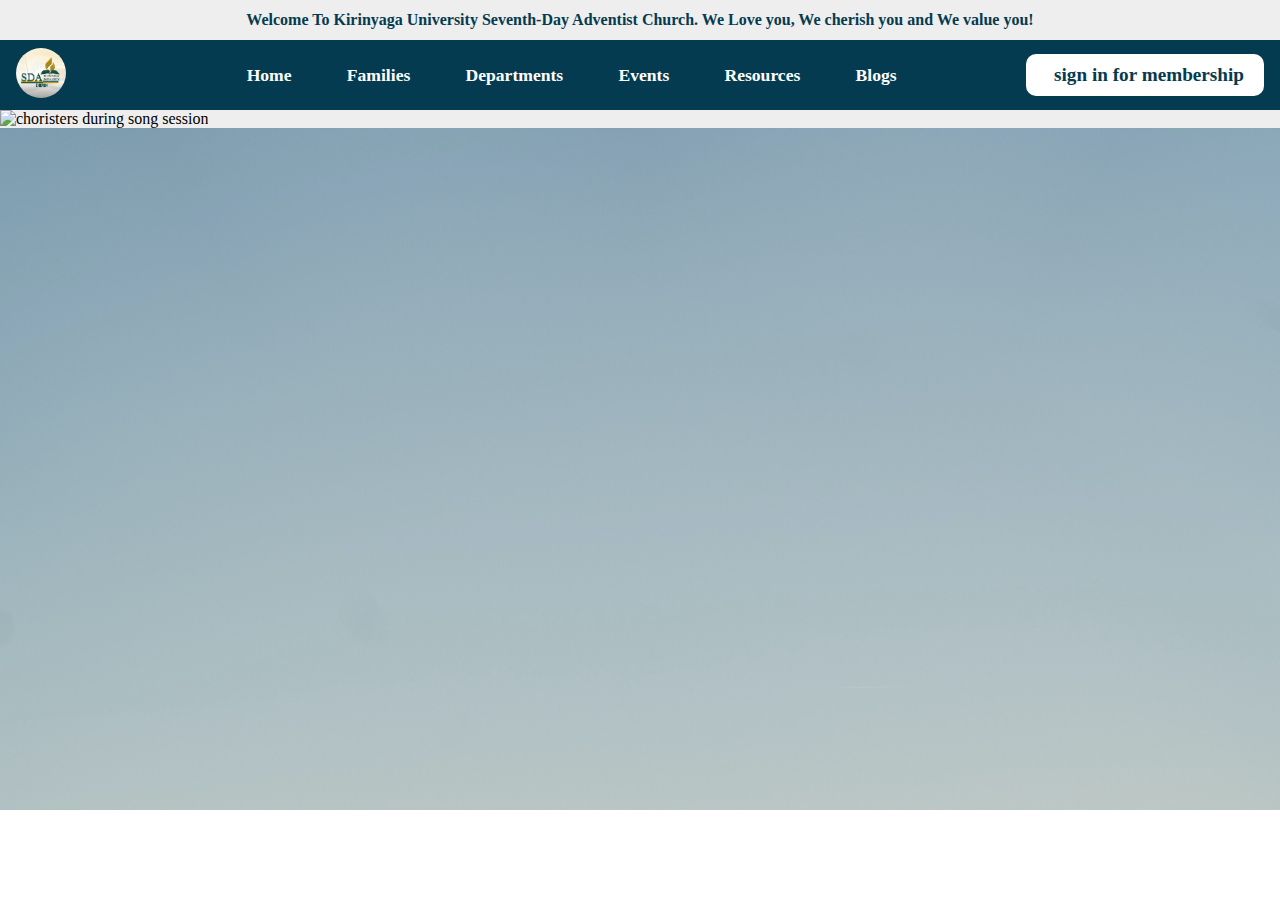
==== commit f1fbff2f: "removed extra paragraphs" ====
--- a/index.html
+++ b/index.html
@@ -45,49 +45,7 @@
         <div class="arrow-down">
             <i class="fa fa-angle-double-down"></i>
         </div>
-    <!-- <main> -->
-        <p>Lorem ipsum dolor sit amet consectetur adipisicing elit. Tempore, enim iure voluptatem non corporis doloribus? Illum nihil, magnam amet cumque perferendis rem nesciunt, odit harum at sunt exercitationem! Incidunt repellendus veniam, debitis deserunt itaque quaerat ullam nisi corporis quibusdam similique provident esse saepe eius sunt facilis dolores id dicta dolorum quia quae at quidem ipsam cum. Laborum nesciunt culpa facere quisquam omnis hic voluptatum, quod a possimus in labore rerum commodi, deleniti fuga eius! Quia qui eaque ipsam iusto vero fugit deleniti quo quis molestias, possimus voluptate cupiditate error quasi culpa odio ipsa, nulla sint facilis sed nisi repellat libero laudantium debitis. Harum nostrum amet, magnam porro reprehenderit in blanditiis autem excepturi fugit ipsa delectus natus perspiciatis, consequuntur totam rerum omnis. Earum animi pariatur quidem ex nobis qui minus commodi, perferendis possimus vel nihil dolor facilis corporis ipsa ratione, soluta consequuntur necessitatibus mollitia aut eaque, et cupiditate recusandae excepturi fugiat! Quis, hic? Reiciendis quis quisquam perspiciatis nesciunt iste. Dignissimos ex cum earum sunt ea natus eos ullam odit officia iste rem nihil possimus voluptate consectetur cupiditate praesentium, deserunt ut modi quis fugit quas a laborum quia? Laudantium atque aut eveniet! Qui at modi facere suscipit est consectetur reprehenderit veniam eligendi. Dolore animi, modi odit tenetur dicta adipisci maxime magni laudantium in voluptatibus obcaecati porro architecto facilis natus! Aspernatur, cum impedit id autem blanditiis distinctio explicabo molestias reiciendis commodi consectetur quibusdam culpa eaque iste et fugiat architecto obcaecati voluptatum earum, fuga deserunt. Maiores at, voluptatibus deserunt perspiciatis ipsam consequatur labore quos commodi ut exercitationem ipsum veritatis neque quisquam reprehenderit, necessitatibus laboriosam iusto! Dicta fugiat eum asperiores ipsa voluptates harum nihil, repudiandae necessitatibus. Quia consequatur ab voluptas, temporibus suscipit eveniet natus vel tenetur commodi. Dolores impedit quis harum asperiores sequi voluptates quasi, facere error exercitationem minima reprehenderit cupiditate, expedita quidem aperiam repellat necessitatibus quisquam repudiandae autem ipsam et iste tempore eius neque praesentium. Repudiandae illo dolorum quidem in quasi cum, quam optio, inventore minima tempora porro fuga vel debitis! Similique aut incidunt excepturi sint veniam quae perspiciatis accusamus beatae aliquam exercitationem vitae id cupiditate ad neque temporibus dolorum deleniti corporis, voluptates sed? Velit, perspiciatis doloremque placeat omnis culpa, a, deleniti architecto voluptatibus quam quo odit accusantium debitis ducimus eius ex aspernatur porro provident consequatur repudiandae iusto! Quibusdam pariatur ratione dolore sint unde quam omnis saepe et recusandae totam consequatur assumenda earum repellendus, doloremque vero labore quaerat ullam laborum hic iusto voluptatibus! Pariatur facere molestiae tenetur quae veniam distinctio consectetur modi, placeat unde dolor ex totam nihil quasi facilis blanditiis porro dolorem, esse, sequi ipsa reprehenderit ut assumenda expedita dolorum id? Provident in, velit, cupiditate quibusdam dolorum praesentium fuga rerum deleniti ea aliquid eum saepe, minus rem libero blanditiis ipsam earum voluptatibus nisi est id a voluptate? Totam, temporibus ratione reprehenderit numquam neque nemo similique dolore eveniet. Architecto iure reiciendis sit, vero non quod ipsa? Quo ea aspernatur magnam placeat saepe. Nam quaerat explicabo recusandae sit qui nostrum, quis quasi laboriosam nihil cupiditate obcaecati quod velit quo animi minus voluptatem, veniam dolor eum! Maiores alias provident animi consectetur culpa fugiat perferendis aliquam ut fuga! Consectetur laborum reiciendis, omnis saepe veniam repellat nihil. Ducimus eos perferendis hic maxime modi, sapiente quasi rerum quos neque consequuntur voluptatibus soluta beatae natus, minima assumenda expedita quis dicta impedit officiis sint exercitationem. Quaerat facilis, porro, cumque magni sequi, quod dolorem quia distinctio a doloremque qui praesentium quam nemo molestias voluptatem assumenda officiis! Vel tempore voluptatibus aut labore, totam at iste eveniet rem dolorum alias dolore nulla debitis animi eaque consequatur dolores, officia, odio voluptas beatae quis incidunt consectetur amet. Quos, corporis. Consequuntur fugit doloremque illum tenetur quod? Quam tenetur sunt perferendis culpa, vel officia eius nulla. Odit ipsum, nam adipisci doloribus tenetur ipsam necessitatibus. Deleniti ducimus, excepturi enim necessitatibus delectus harum perspiciatis amet porro eligendi repudiandae odio quibusdam possimus quae alias exercitationem hic dignissimos ipsum, non quasi, tempore nulla dolores maiores minima. Earum consectetur nisi laborum! Enim distinctio fugit consequatur hic debitis quam laboriosam veniam possimus. Voluptate similique voluptatum ducimus soluta possimus facere, aperiam natus esse! Qui deleniti aliquam sint consequuntur molestiae sunt voluptate sed vitae earum voluptas, repudiandae doloribus, iste doloremque quisquam commodi saepe dignissimos reiciendis numquam eos consequatur voluptatum assumenda deserunt. Laborum asperiores placeat modi deserunt! Nostrum, natus. Maxime voluptatibus, est enim quasi modi corporis facere neque reprehenderit molestiae accusamus? Aperiam nisi tenetur officia sint voluptas maiores saepe laboriosam fugiat, ex quae labore architecto laborum unde expedita dolorem modi hic quasi sapiente nam, ducimus dignissimos corporis odio laudantium? Nisi, cumque ipsa excepturi accusantium odit exercitationem fugiat laudantium maxime nostrum! Assumenda aliquid perspiciatis, nam accusantium totam cum saepe odio inventore deserunt fugiat nobis? Odio earum minima corrupti amet, exercitationem tempore ut impedit incidunt? Nobis optio exercitationem provident laboriosam vel cum mollitia iusto ab tempora veritatis saepe suscipit, perspiciatis recusandae sint libero quos! Porro similique, iure atque accusantium sit dolorum neque dolor quae natus cupiditate iste qui dolores non inventore eligendi voluptates repellendus ex assumenda tempore? Voluptatum assumenda, aliquid, commodi error sint eaque praesentium tempora deserunt voluptate molestiae corporis tempore ad repellendus a officia, dolores aperiam sed accusantium tenetur illum ipsa. Aspernatur voluptatem provident tenetur optio alias nobis consequatur aliquid numquam maiores sint animi blanditiis quam pariatur veniam accusamus quidem, iusto iste quod. Aspernatur, reprehenderit voluptas eveniet eum labore expedita ab veritatis minima vero error totam illum animi nihil facere natus ducimus perferendis impedit sit assumenda hic ea iusto odio quasi quae. Dolor, doloribus similique. Rerum autem adipisci ea reiciendis nobis, perferendis consequuntur enim beatae earum veritatis quae doloremque, nam, quos aut animi sunt a odio cum omnis. Dicta, in? Laborum qui, deleniti minus suscipit veniam tempora alias vitae vero aperiam aut nostrum rem in blanditiis repellat aliquam quasi a quod officiis. Laboriosam, dicta vero. Recusandae, vitae magni. Asperiores rem excepturi tenetur? Hic veritatis aliquid perferendis explicabo deserunt cupiditate excepturi eos quisquam, possimus labore tempora sequi recusandae amet consequuntur eaque quasi debitis, reiciendis repudiandae soluta quos minus perspiciatis temporibus? Illo fuga suscipit corporis consectetur expedita repellendus velit voluptatibus repellat modi debitis dolor dolorem, quam omnis saepe, reiciendis cum quasi autem repudiandae voluptates consequuntur voluptas. Veniam omnis doloremque accusantium necessitatibus perferendis minima ipsam, esse cupiditate eligendi eveniet quos sint fuga culpa. Architecto doloremque molestias ad officia corporis reiciendis omnis placeat atque suscipit fugiat, nesciunt iure optio asperiores dolorum ipsum sequi totam tenetur nemo excepturi, qui ab quod cumque odio? Amet, nam culpa perferendis laboriosam magnam magni provident quo fugiat eaque tempora veniam aliquid, suscipit, ut quis. Nam vel, eligendi vitae officiis cum, id quod maiores animi nihil temporibus reiciendis ex similique quam impedit? Impedit, accusamus ipsum ratione, suscipit consequatur nisi corrupti vero corporis molestiae et sequi. A eaque doloremque, consequatur error odit quia reprehenderit sunt accusantium tempora optio modi quidem voluptatum minima vero vitae labore facere natus, itaque, eligendi quae! Nulla aut, fuga doloribus quasi quod harum provident aliquid officiis dolore ea amet eum? Quis soluta deserunt ipsum labore perferendis consectetur quidem ut, enim facere vel. Quam possimus inventore id fugiat, voluptatum officiis, accusamus ab quos ullam quas repellat eius at rerum neque quae impedit eveniet dignissimos odit. Aspernatur quae animi eveniet odio, tenetur est, hic quasi rerum velit ullam iste officiis, autem fuga consectetur nostrum vero deserunt ea? Voluptatem, sint doloribus accusamus repellat mollitia autem maxime totam doloremque, blanditiis libero ut hic sit, vero corporis sequi distinctio id accusantium nulla placeat? Cupiditate, accusantium neque iste minima natus consequuntur! Totam perspiciatis officia recusandae impedit, eos maiores? Molestiae hic consequatur, officiis perferendis veniam reprehenderit, optio aliquam quasi velit consequuntur itaque illo nemo architecto alias. Recusandae, delectus! Dignissimos, repellat. Inventore a minus itaque debitis illum eligendi quos aspernatur sit cupiditate dolorem. Delectus fugiat voluptas culpa, alias praesentium expedita eaque doloribus sunt esse iure, animi id quos fugit laboriosam, optio error. Ab illum nostrum iusto, alias eum cumque laudantium tenetur at nemo! Atque aliquid in quia ea deserunt odit veniam id rerum cumque accusamus nobis ipsam blanditiis, qui harum cum eum nesciunt necessitatibus. Vitae voluptate eveniet totam excepturi ut, provident cum eaque doloribus deserunt reprehenderit! Perspiciatis labore quibusdam, eius ipsa explicabo iure rerum non illo possimus, alias cupiditate ut dolorum repellat incidunt et ipsam magni? Ipsum, ad similique cum amet repudiandae aliquam placeat architecto inventore culpa sit. Provident, ullam ducimus magni quod ex aperiam laborum hic beatae iusto dignissimos cupiditate tempore similique vel enim ipsum, consectetur numquam! Modi blanditiis voluptatem, nemo tempora voluptas necessitatibus maxime? Voluptate aliquid possimus in dolore suscipit, ab fuga mollitia explicabo illum rerum, corrupti voluptatum minima ipsa iste nihil. Quidem, dicta reiciendis. Autem laboriosam minima, est dolores incidunt dolorem tenetur consectetur numquam error cupiditate obcaecati repellendus perferendis doloribus ducimus quas molestias dolore nisi. Sint tempora doloribus magnam at? Modi similique porro labore cumque distinctio, ex earum assumenda reprehenderit placeat consequatur voluptatem nisi atque quidem deleniti enim excepturi non cupiditate ea! Provident laborum exercitationem ducimus optio ab doloremque aliquid corrupti quidem at, rem quos impedit placeat laudantium aut culpa qui, dolor voluptates alias! A dolore magnam dicta ad nesciunt consequuntur necessitatibus vel aspernatur eum eligendi. Distinctio consequatur libero, porro natus, ipsum dignissimos harum sit illo tenetur et laborum tempora quod nostrum asperiores laudantium quo aliquam, debitis architecto excepturi cupiditate beatae similique amet odio quis. Sit error quasi, quod officiis dignissimos quibusdam eos? Vel quaerat quam consectetur non, eos voluptate eveniet ex odio, quasi qui alias accusantium consequatur aliquam perspiciatis animi porro, impedit amet veniam. Molestias similique hic dolores optio quaerat reiciendis consectetur molestiae, quam culpa fugit nemo, repellendus dicta ullam, accusamus maxime voluptates mollitia aut quae labore dolorem! Dolorem inventore enim obcaecati impedit, blanditiis, neque aperiam similique quaerat ducimus voluptatem velit at ex deleniti possimus laboriosam optio alias illum amet nam adipisci repellat commodi fuga? Sequi praesentium laboriosam enim dolorem similique eum distinctio cupiditate repellat necessitatibus! Repellat cumque voluptate sit obcaecati aliquid? Maiores maxime atque sed, cumque perspiciatis nisi error exercitationem, sit expedita doloribus beatae aperiam delectus ratione amet ipsam fugit. Nobis exercitationem est ex aliquid! Tenetur id perspiciatis eos et obcaecati impedit architecto veritatis culpa tempora provident beatae possimus, illum soluta? Expedita, recusandae. Omnis est necessitatibus deleniti molestiae eaque? Qui dolorum quia pariatur voluptatem quo excepturi ducimus ea, illum enim et earum, a nesciunt quaerat dignissimos porro reprehenderit incidunt itaque corrupti. Provident dolorum debitis nobis? Repellat qui laboriosam quaerat iure quibusdam unde blanditiis cumque. Repudiandae quisquam et distinctio possimus, esse iusto nostrum asperiores itaque dolore illo culpa minus rerum sunt maxime ullam iste sed ab numquam delectus quae id perspiciatis. Quo necessitatibus voluptatum veritatis accusamus ratione hic deserunt, quaerat nemo tempora nihil doloribus doloremque rerum saepe officia delectus inventore eius ad sequi praesentium impedit quos expedita? Dolor ipsa exercitationem totam iusto libero atque voluptatibus! Id alias impedit soluta voluptatum rem nemo ipsum dolorem, doloribus doloremque reiciendis enim dolorum nobis sequi, blanditiis similique reprehenderit ut explicabo quia commodi. Atque ad odit facere voluptatem placeat velit quibusdam, eum expedita voluptas voluptatibus numquam modi quis ipsa nobis dolor explicabo nisi aut repellat iste deserunt quas officiis deleniti. Ipsa dolore quidem tenetur provident impedit minima eos officia recusandae adipisci reprehenderit delectus, aliquam deserunt dolor quisquam modi quibusdam. Repudiandae, velit? Magnam eveniet excepturi quasi. Corrupti, libero nam? Sequi molestiae, aut explicabo aspernatur est sed maiores sapiente autem sit et vitae libero fugiat cupiditate id, doloremque nobis modi voluptatem. Ullam doloremque veritatis earum possimus reprehenderit! Sapiente laudantium accusamus facere. Quaerat necessitatibus illo minus expedita nulla consequatur inventore ducimus ullam error qui optio vitae fugiat, reprehenderit, totam ea. Ratione tempora incidunt eaque accusamus voluptate, laboriosam, totam aliquid reiciendis ipsa fugit suscipit repudiandae rem doloremque. A, harum nisi. Natus, incidunt facilis odio in vero sunt! Odio dolor porro, nobis distinctio repudiandae dolore, alias quas eum, corrupti qui quidem fuga rem labore possimus nulla laboriosam explicabo vel repellat sequi officiis hic. Commodi, obcaecati porro! Id autem laudantium iusto laboriosam quas. Nisi impedit, laudantium neque quis aut perferendis, asperiores veniam cupiditate veritatis cumque sequi at accusantium ea. Ex voluptate consequatur itaque tempore ullam nihil ut quaerat hic est odio possimus, atque quidem animi, ipsa mollitia sequi inventore dolorum nostrum magnam consectetur perferendis culpa eaque. Assumenda ab reiciendis voluptas similique officia deserunt alias obcaecati tenetur soluta ut accusantium, quo in? Deleniti voluptas a maxime, similique beatae esse, quo mollitia magni perferendis odio cupiditate porro, voluptatem dignissimos tempora enim at quos doloribus quasi dolor sed expedita. Rem maxime iusto dolorem architecto in harum, similique officiis incidunt. Delectus quidem dolorem, maiores, dignissimos deleniti minus ut tempora deserunt nihil nobis culpa. Ab animi hic repellat facilis inventore quaerat itaque. Laboriosam provident voluptate officiis dolore impedit possimus nesciunt dolor culpa at ab similique, hic pariatur velit dignissimos rem illum? Non vel impedit nostrum perspiciatis maxime dolorem architecto unde labore expedita nam dolorum pariatur natus dicta voluptatibus sed eligendi qui, amet perferendis inventore explicabo tempora! Corrupti fuga vero, consequatur beatae quaerat eum dolor culpa consequuntur odit neque sed, recusandae adipisci hic excepturi. Nobis cupiditate at nam exercitationem neque sequi magnam incidunt minus assumenda quam! Voluptatem dolorem quisquam sed exercitationem assumenda omnis similique culpa molestias aliquam architecto? Obcaecati facilis vitae fugiat soluta, labore odit molestiae eos at ratione quisquam voluptatibus blanditiis quae qui atque porro veniam architecto! Corrupti, eligendi? Error quisquam vel sed a, ducimus repudiandae quia officia, ex dolor, enim ut tempore id aspernatur velit assumenda voluptas nam hic veniam cumque fuga repellendus aut tempora ipsa? Ipsam, in cumque obcaecati libero earum quasi odio totam dolorum pariatur quisquam praesentium omnis a, nulla tempora similique voluptate deserunt esse! Atque at dolorum dolores molestiae deserunt provident voluptatem vitae, omnis consequuntur dignissimos asperiores fugiat sit et, hic vel consequatur minima suscipit esse fugit dolor dicta? Unde assumenda impedit tempore laborum possimus quidem ut beatae reiciendis, incidunt perspiciatis repudiandae fugiat quibusdam similique amet accusantium! Vero laborum quaerat ducimus suscipit libero dolorum maiores eius ullam distinctio debitis fugit quo voluptate doloribus ut aut dignissimos assumenda est explicabo, sed numquam similique ipsam consequatur eum! Iusto officiis deserunt praesentium laborum ab non cum dolor molestiae nostrum iure distinctio accusantium quas saepe incidunt, vero facilis alias nulla ducimus, adipisci ad velit maiores sunt. Eum autem, quo, incidunt earum voluptas ipsam, aliquid rerum dolor iusto velit adipisci rem voluptatibus quaerat dignissimos unde esse! Recusandae non quae, sit accusantium, alias, nam omnis quas quaerat eius quos ducimus odio blanditiis sunt in sequi! Ab eligendi vitae ut eius omnis. Id eum, nisi modi tempora maiores officiis aliquam saepe assumenda consectetur rem asperiores! Odit ullam corrupti voluptatem amet! Praesentium voluptates, assumenda non doloremque perferendis est expedita. Recusandae perspiciatis dignissimos reprehenderit in blanditiis, nam nesciunt commodi dolore placeat modi. Natus suscipit aliquid dignissimos, explicabo hic distinctio velit obcaecati autem cupiditate praesentium pariatur dolorem possimus optio? Quisquam, officiis maiores fugiat nobis voluptatum nemo soluta quos ipsam eum? Ab iste debitis nemo quidem maiores laborum optio in repellendus fugiat corporis accusamus quod, amet porro deserunt atque, nam quisquam voluptate rem autem error sint nostrum a? Minima animi dolorem sunt fuga! Libero eos dolor temporibus deserunt porro harum dolore excepturi nisi obcaecati similique. Vero dolorem earum officiis non a at eligendi magnam totam. Consequuntur vitae reiciendis odio ab, tempore debitis sequi ut repellat porro corporis numquam ratione saepe itaque alias sit ipsa aut unde suscipit quasi, autem eveniet facere quas quaerat sint. Blanditiis animi unde amet, aperiam sit repellendus quae mollitia illo iure id praesentium fuga inventore eaque quibusdam excepturi hic quia, ea, accusamus odit. Architecto veritatis ipsum quod. Recusandae voluptas deserunt repellendus voluptate delectus itaque quaerat provident minus? Id repudiandae natus nobis suscipit hic deserunt debitis, tenetur reprehenderit. Exercitationem, molestiae tempore eveniet perspiciatis quaerat nam iusto repudiandae dolore. Nostrum quos eius laboriosam ratione expedita in minus esse officiis veniam minima aspernatur, blanditiis tenetur facere optio necessitatibus ea voluptate libero. Reprehenderit quae assumenda maxime debitis non quisquam magni, laudantium incidunt, ipsa magnam vitae tenetur nemo dignissimos, voluptatibus obcaecati labore reiciendis. Incidunt sapiente tenetur itaque laborum minus debitis mollitia, repudiandae accusantium doloremque, labore expedita praesentium quibusdam provident quaerat ullam dolor molestiae. Tenetur, dolorum similique quis adipisci iste dolore asperiores earum minima fuga sed delectus explicabo! Commodi velit, dolorum sint eveniet consequuntur dolores voluptates sunt a assumenda? Illo eos eveniet animi praesentium dolorum facilis cumque officiis repellat tempore harum vero in et, aperiam accusantium obcaecati. Corrupti, odit delectus a enim aliquam laboriosam, ipsa labore velit molestiae omnis quas? Quidem nulla fugiat sequi tenetur officiis error illo sint odit. Maiores, modi non molestiae tempora repellat, porro est error officiis cumque voluptate exercitationem nobis expedita maxime voluptatem ipsum eligendi explicabo ullam itaque facere sapiente quas voluptatum, illo aperiam. Maxime repudiandae, id, libero laudantium modi aliquam rem, facilis dolorum cupiditate magni illum harum perferendis impedit maiores recusandae? Libero, quaerat! Dolore, perferendis, possimus error temporibus reprehenderit quis ipsam repudiandae voluptatum, optio ex illo expedita nemo dolores a exercitationem? Ut quas dignissimos eveniet accusamus neque! Ipsum iure amet fugiat at corporis non maxime vitae assumenda quo? Excepturi temporibus commodi id dolores nesciunt, repellat corrupti maiores sint, deleniti non ea minus sapiente dolorum aspernatur! Tempore magnam odit unde sunt harum laudantium eos quia fuga iste quas. Repellat, totam? Animi tempore eveniet sed voluptates, neque magnam ipsa incidunt accusamus possimus fuga natus voluptatibus mollitia quidem? Assumenda dolorum autem asperiores nulla animi eligendi voluptas odit rem quod! Ullam quasi voluptas adipisci ab harum earum, voluptatibus dignissimos sint libero commodi nostrum error repellat assumenda atque numquam animi. Perferendis omnis fugiat repudiandae iste soluta. Dolorum omnis iure animi sed accusantium dicta ducimus perferendis porro autem voluptatum magnam itaque odit sequi ea nostrum maxime fugiat voluptate officiis necessitatibus aperiam cum illo, facilis amet. Perferendis maxime praesentium quasi eum, voluptas harum. Repudiandae blanditiis pariatur consectetur quae iusto amet asperiores non repellat sint! Tempora voluptatibus explicabo ratione hic minus rem sequi alias, praesentium doloremque! Dicta, vel minus? Eveniet, consequuntur quisquam. In quis quisquam amet eius. Voluptas beatae perferendis voluptatibus expedita recusandae deserunt odit consequatur ab tempora illo nostrum distinctio unde dolorem, sequi iure sunt repellat eligendi reprehenderit alias esse libero necessitatibus officia! Quasi exercitationem tempore sunt natus rerum sint quod perferendis molestiae error, nesciunt eius eos at odit dolorem repellat ratione aspernatur expedita, eum, vel iusto neque esse repudiandae adipisci nostrum. Dolorum dicta, doloribus cum adipisci incidunt voluptatibus asperiores enim eaque, pariatur temporibus, eius voluptate velit repudiandae ad distinctio sed ratione nihil obcaecati? Libero ratione vel tenetur, eius similique id ea consectetur voluptatibus laborum quas nesciunt, molestiae inventore nostrum! Inventore quasi iure accusantium! Officiis in praesentium ea explicabo a sint, sapiente libero quasi corrupti maxime, eveniet incidunt tempore aliquam porro perspiciatis dolores reprehenderit eius sunt voluptatibus amet? Culpa nisi, magnam non, nobis natus quia vel reprehenderit optio tempora autem earum deserunt! Corporis recusandae sint fugiat veritatis accusantium nulla excepturi repellendus, minus odio numquam commodi amet eius distinctio praesentium velit debitis fugit id. Vitae veniam architecto obcaecati doloribus aliquam iure adipisci laudantium, perferendis nesciunt et repellat accusamus accusantium. Temporibus hic suscipit eligendi mollitia inventore quo quia ducimus atque non ex voluptas numquam vero nam, provident corporis quibusdam maiores sapiente necessitatibus, facilis iste sunt accusantium dolorum. Omnis, consequatur saepe illo repudiandae asperiores labore quasi, esse necessitatibus sunt velit neque earum voluptatibus dolor fugit quam accusamus quo ab aperiam repellat quae alias. Impedit laboriosam, perferendis incidunt nulla dolorum atque corrupti error nisi aspernatur ipsum, inventore voluptas perspiciatis sequi quasi expedita libero recusandae corporis veritatis ipsam magni odit obcaecati? Explicabo voluptatum doloribus expedita tenetur reprehenderit soluta saepe unde. Aliquid doloribus officia suscipit atque, beatae sunt fugit. At, dolor! Nihil dignissimos quidem, architecto cumque, molestias at consequuntur, reprehenderit debitis eius et atque animi. Tenetur nulla odio dolores earum veritatis. Autem neque distinctio quis repellat reprehenderit nulla libero sapiente expedita dolore veritatis veniam voluptate quibusdam quod reiciendis aliquam assumenda, quos provident quaerat. In natus eaque rem ducimus voluptate, omnis minima architecto reiciendis aspernatur animi accusamus nihil deleniti distinctio earum ex quam illo culpa! Molestiae reiciendis, deleniti porro harum perferendis maxime repellat assumenda quod quae! Aliquid dolorem necessitatibus ut voluptatem laborum animi tempore, nemo rerum nostrum maiores ex deleniti iure repudiandae laboriosam alias illum dolore id, fugit iste quam molestiae incidunt! Illum illo autem recusandae inventore ipsa amet fuga eum delectus dignissimos error odio, optio quaerat, incidunt et harum temporibus, aperiam aspernatur! Minus fugiat nisi accusamus quia dignissimos qui labore necessitatibus et, iste illo doloremque dolor veritatis rem error vero, blanditiis ipsum sed quasi. Repudiandae cupiditate excepturi quas suscipit sunt eveniet ullam unde molestias, nobis et voluptate doloremque eos, molestiae perspiciatis possimus veritatis hic corporis numquam labore accusamus enim velit quasi! Aspernatur, provident molestiae. Quasi nobis rem doloribus. Sunt nihil porro maxime dolorum et vel animi! Quas placeat quae vitae, consectetur, sunt quibusdam maxime odit sequi, tempore nostrum ducimus labore perferendis eligendi consequatur adipisci pariatur? Non dolorem, aspernatur molestiae suscipit impedit quam ea nulla atque labore repellat. Maxime obcaecati a aliquid atque necessitatibus, laboriosam sequi odit iure provident voluptatem sint deserunt voluptatum error eius sit quis nisi alias neque, aspernatur amet, vitae dolorem exercitationem? Cumque, vitae corrupti recusandae cupiditate unde natus officia molestiae quam laborum nobis ipsam rerum quis id beatae perferendis perspiciatis et odit repellendus, deleniti veritatis eligendi? Eius deserunt similique quia et, accusamus quibusdam, nihil unde sunt fuga numquam harum deleniti aspernatur modi. Nisi veritatis rem beatae aliquid. Molestias quaerat quas veniam officiis quisquam numquam blanditiis quae! Quo provident libero sunt fugit id facere voluptas, eius consectetur ratione at rem natus et earum dolore asperiores sint harum ut. Iure sequi eum numquam deleniti ducimus quasi iusto doloremque. Quibusdam ducimus ea, voluptatem a mollitia doloremque odio nesciunt sint aspernatur repudiandae. Esse minus aspernatur sapiente eligendi incidunt et necessitatibus enim porro qui! Recusandae a labore consequatur debitis minus voluptatem dolorem necessitatibus, odit rerum corporis, incidunt sunt esse mollitia in dolorum libero natus molestiae, harum ipsam quas tempora! Dignissimos, nulla commodi, incidunt, cumque dolores iusto voluptates dolor modi pariatur cupiditate sequi explicabo delectus ex ab? Neque at, quidem id modi error voluptatem ullam velit labore quam deserunt facilis quo quas vero hic, corporis tempore ratione ut cumque repellat animi adipisci officiis, consectetur tenetur. Laudantium, quibusdam. Et porro dolorum ratione doloribus dignissimos explicabo quod iusto natus ipsa placeat neque tempore architecto velit quo atque, ex repudiandae nemo dolore odit saepe? Rerum minima quia ex, aperiam ut commodi consectetur. Voluptatum qui nihil quasi vitae quas esse ipsum, inventore odit doloremque est obcaecati, voluptate mollitia. Est tempora fugit voluptatibus ut iusto ipsam unde laborum aliquam sint! Deserunt voluptates, nemo eos sint veritatis labore exercitationem perspiciatis fuga ea sunt natus nulla voluptas praesentium voluptatem. Repellat blanditiis sunt assumenda eius praesentium reprehenderit maiores, quos quia laboriosam maxime, quas fuga? Totam dolorem in dolores sapiente facere doloremque, ipsa error sunt voluptates laudantium eius provident, soluta atque. Numquam, reprehenderit, nihil porro quam labore dolores voluptas esse sed a mollitia hic, saepe culpa temporibus ipsa similique eligendi. Facere rerum adipisci reprehenderit a, laboriosam at, dignissimos fuga debitis fugiat soluta ratione reiciendis in cumque consectetur ad repudiandae hic esse totam, doloribus sed accusantium odio. Quam dolor tenetur voluptas, cumque reprehenderit possimus repudiandae dolore, commodi nostrum distinctio omnis ea accusantium quod qui error asperiores sint unde alias dolorem libero blanditiis! Totam voluptatibus nihil nulla necessitatibus dolore eum maiores earum natus excepturi. Cupiditate placeat, laudantium qui officia expedita autem nam sapiente consequuntur ducimus nisi laborum error velit delectus optio assumenda mollitia et vel? Ipsa veritatis suscipit dignissimos rerum voluptates voluptatibus, a repudiandae et ea ipsam animi quas tempore aspernatur incidunt, quia fuga earum doloremque eius pariatur optio. Dolorum, voluptatum. Tenetur reiciendis at provident saepe incidunt, odio voluptas, nulla atque debitis ratione rem quaerat minus maxime, similique praesentium. Ab, pariatur expedita quaerat illo, asperiores doloremque in cum quae dolor libero tempore possimus necessitatibus est quidem maxime numquam porro eos autem officia inventore perferendis iure tempora. Repudiandae laborum fugiat architecto tenetur voluptatem et esse quos temporibus quidem reprehenderit, numquam, quasi eius. Dignissimos rerum molestias commodi, eaque explicabo atque quod temporibus quas nisi minima asperiores non facere officia, labore aut molestiae eligendi! Ipsam magni illo eveniet modi obcaecati laborum sequi, voluptatem necessitatibus. Est fuga rem accusantium optio cum? Dicta quos aut molestiae cumque fugiat totam impedit asperiores quidem recusandae nulla ea debitis tempora, nam, eum mollitia dolorum quis voluptatem, reprehenderit distinctio eveniet quam. Maxime dicta ducimus voluptatibus officiis voluptates eligendi amet ad earum est! Tempora nulla vero, doloremque ex accusamus commodi eligendi magni iure reiciendis delectus quidem qui quia aut voluptates ducimus necessitatibus consequatur expedita dolores sequi perspiciatis minima! Sed eaque, aliquid voluptatum fugiat iusto pariatur mollitia, est voluptas blanditiis totam numquam fugit laudantium architecto ipsam minima ad eius id officia repellat sit. Eum officiis distinctio laborum in impedit ipsa sint exercitationem fugiat harum itaque quam expedita nisi sapiente accusantium excepturi sequi magnam earum, ipsam quaerat. Eius saepe debitis quis quos itaque aliquid ut fugit eum, recusandae molestias consequatur cum illum commodi natus impedit laudantium porro accusantium amet distinctio quaerat! Ea ex beatae tenetur vel ab nam vitae voluptatem harum corporis laboriosam amet excepturi quis eveniet dolores, in saepe odit nisi officiis laborum dolorem? Aperiam minus nisi eveniet provident et natus deleniti totam recusandae asperiores consequatur accusamus dignissimos debitis sunt at neque sit id, nihil soluta, architecto similique cumque! Dolor delectus ex doloribus dolores nisi! Quasi sint inventore ea! Obcaecati vel illum illo, numquam reiciendis non nihil. Animi dolores cupiditate amet voluptatibus sequi autem, eligendi, quibusdam vel impedit ratione ipsum quas illo quaerat maiores ad consectetur temporibus architecto nihil error. Perspiciatis labore velit explicabo deserunt recusandae, autem odio ex. Blanditiis nihil labore laudantium? Qui voluptatibus ex, amet quidem voluptates a nostrum similique doloremque aut illum dolorem quo? At cumque dolore voluptatem, temporibus facere, sunt ab, impedit corrupti harum similique cum omnis exercitationem. Eveniet obcaecati laborum quis aperiam est doloremque ipsa id, dolorum sapiente culpa, architecto porro ullam a ut hic vitae quaerat expedita distinctio exercitationem quibusdam in. Recusandae voluptate corrupti non nam voluptates, reiciendis pariatur, velit nesciunt quod quaerat veniam necessitatibus ratione! Nostrum voluptatum quia ipsum sequi dicta dolorum architecto eaque placeat minus quis. Dignissimos nihil nemo labore magni. Molestiae iste suscipit architecto qui velit ad est quia omnis eius maxime? Officia atque tenetur veritatis rerum, officiis exercitationem voluptate a quasi tempore quod architecto consequatur incidunt dolorum adipisci recusandae temporibus eos nisi quos quo nostrum! Ad provident ex accusamus numquam vero dolorem nam suscipit in nemo tenetur quasi fuga voluptas ipsum, officia dolorum, temporibus id facere deserunt quam. Vitae quaerat libero reiciendis qui velit debitis laboriosam, nobis nihil nostrum explicabo. Doloribus ex libero sapiente ad dolores perferendis deleniti voluptatem omnis debitis aperiam, quos rem, recusandae aliquid eligendi atque delectus similique beatae magnam facere illum culpa aliquam? Placeat, magnam magni quidem provident cupiditate saepe deserunt adipisci non laudantium illo voluptate perspiciatis ipsum, quisquam ex pariatur necessitatibus expedita? Commodi iure eos reiciendis vel dolorum magnam corrupti, quod maiores odit rerum ab eius exercitationem excepturi perferendis laborum ipsum dolore similique? Cumque, laborum exercitationem beatae distinctio optio obcaecati earum veniam adipisci provident laboriosam, voluptatibus dolores recusandae quo porro? Odio commodi sint eum natus, aspernatur tempore voluptatum reprehenderit blanditiis harum est laboriosam eveniet corporis consectetur assumenda quo fugiat optio voluptate ullam vitae quisquam. Exercitationem laboriosam libero labore velit autem incidunt ad laudantium! Necessitatibus voluptatum eius alias adipisci nulla corrupti tenetur earum optio dolor voluptas vel ipsum, veritatis, nostrum voluptate dicta excepturi laboriosam amet eaque maiores quaerat minima! Totam dolorum eos quia nobis ad nostrum exercitationem itaque, accusantium nemo! Sunt consequatur praesentium quae explicabo eligendi nulla animi quaerat maxime quod distinctio, ducimus sapiente, non consectetur tempore! Eum, omnis dolore, similique molestiae quisquam eaque laborum vel dolorem odio perspiciatis placeat distinctio reiciendis illo quasi sunt, harum eius quaerat. Ducimus nesciunt omnis ratione, pariatur corrupti eveniet commodi quos minima exercitationem aspernatur porro officia aliquam aut recusandae placeat! Mollitia omnis natus eius delectus quisquam vero provident nulla. Nulla aperiam dolores id quas veritatis? Saepe blanditiis illo illum ab rerum, tenetur odit facilis fugit reprehenderit voluptatibus recusandae, similique officiis libero nemo, sequi at quam sunt unde debitis commodi! Incidunt dignissimos voluptatibus tenetur culpa labore? Iure quo molestiae officiis voluptate suscipit ipsa corporis, repudiandae quam, eos magni neque architecto praesentium cupiditate? Excepturi et nihil obcaecati debitis molestias asperiores, natus similique enim eveniet porro. Quo, amet at? Dolorem minima ratione modi, nemo placeat delectus earum veritatis blanditiis quibusdam fugiat quisquam enim iste quis nostrum? Dolorem, fugit? Harum nam in officiis autem tempore ad sint. Possimus veritatis, voluptas explicabo magnam eveniet ipsa repellat rerum enim! Nemo similique molestias quia vero distinctio mollitia aut beatae reiciendis, vel nobis sit! Cum, excepturi ea itaque dolor unde eveniet accusamus praesentium molestias cumque odio ipsa debitis, nam inventore dignissimos incidunt corrupti neque deserunt architecto nisi! Culpa sint incidunt nisi aliquam est quas doloribus, optio architecto itaque saepe amet similique quisquam harum. Ratione veritatis deleniti optio! A quae magni velit? Repellendus distinctio voluptatem doloribus consequatur facilis aliquid ab ratione asperiores beatae quod reiciendis architecto fugiat velit corporis, eos cupiditate nulla doloremque perspiciatis laborum sint voluptatum alias eaque consectetur? Accusamus assumenda aspernatur necessitatibus enim eius maxime unde veniam, iusto illo mollitia similique rerum repudiandae ipsam natus reprehenderit animi impedit voluptatibus doloribus quo dolores laborum quidem incidunt harum! Voluptatem nostrum commodi velit quam porro voluptatibus necessitatibus? Non, blanditiis velit. Beatae dolore hic labore, ut doloremque optio inventore, fugit perferendis temporibus veniam asperiores mollitia praesentium perspiciatis eum aperiam quisquam quod, itaque voluptas expedita? Aperiam minima labore repudiandae laborum dolor adipisci ut neque nihil. Eaque exercitationem qui accusantium. Sunt laborum accusamus numquam exercitationem commodi reiciendis totam asperiores excepturi unde minima consectetur, fugit nobis quisquam mollitia incidunt omnis? Tempora suscipit maxime, ex doloremque consequuntur accusantium molestias provident quos. Dolores eligendi eveniet obcaecati exercitationem, quis recusandae vero deserunt! Error temporibus, iusto necessitatibus recusandae dolores est enim repellat nostrum cupiditate itaque magni commodi porro nulla adipisci deserunt velit alias laudantium illum, tempore magnam. Aliquam expedita recusandae consequatur exercitationem repellat ut officia modi animi! Corporis accusamus totam commodi distinctio ratione repudiandae. Eum, soluta iusto a nulla qui delectus beatae expedita eveniet suscipit assumenda id minima, quibusdam at iste, dolore voluptates odio? Quisquam inventore vitae id molestias distinctio in, eveniet expedita quo eos iusto at pariatur totam quidem, vero consequuntur! Reiciendis ipsam culpa odio maxime nisi mollitia, molestias iure quos doloremque! Eius corrupti minus dolore quidem asperiores quia aut debitis beatae. Tenetur, magni! Ipsum minus illum numquam explicabo mollitia odio atque quia molestias, ex temporibus. Ducimus reiciendis ipsa exercitationem aut adipisci, nisi, quisquam recusandae quibusdam commodi quod maxime veritatis odit dolores illo labore corporis sunt iusto sequi, blanditiis molestias quam vel nam. Voluptates pariatur asperiores beatae consequatur debitis mollitia, sit sunt? Exercitationem, perferendis nisi! Dignissimos et quam eaque ullam sint, reiciendis quidem exercitationem qui, eum delectus neque vitae atque officiis culpa obcaecati aut at maxime cupiditate, molestias sequi assumenda repellendus. Provident qui nulla minus quisquam quibusdam aliquid cupiditate maiores laboriosam accusamus animi, tempore, quasi ullam unde. Consectetur facilis, reiciendis at placeat dignissimos ab esse harum sit fugit obcaecati, est incidunt, magni saepe sapiente quae recusandae reprehenderit culpa iste architecto? Inventore amet fugiat sit animi dolorum deleniti consectetur odit laboriosam minus totam necessitatibus tenetur praesentium autem nam fugit alias aut veniam modi vero, commodi a fuga eos magni. Eius exercitationem eaque illum commodi autem totam saepe reiciendis qui voluptatum, animi eligendi consectetur excepturi similique voluptates iusto voluptatem, perferendis porro dignissimos sed pariatur harum laborum! Perferendis nostrum suscipit excepturi. Quo esse quos nobis similique veritatis eos sapiente omnis, modi odio doloribus ab rerum laborum, earum reiciendis at repudiandae quam facere perspiciatis? Ipsam nobis reprehenderit hic ullam sequi cumque adipisci qui sed quas est voluptatem suscipit accusantium illum laudantium aspernatur autem, labore aliquid neque soluta, deserunt, excepturi temporibus animi. Aliquam ipsam fugiat sunt exercitationem officia, minus suscipit unde obcaecati repellat accusantium itaque corporis recusandae voluptatum molestiae maxime illum doloribus qui aut culpa rerum fuga quia velit praesentium! Ipsa, assumenda at ullam exercitationem voluptatem dolorum veritatis velit? Eius repudiandae ab voluptatem consequatur quia commodi doloremque illo quam laudantium, nostrum, sunt molestiae facilis quas beatae voluptatum nihil accusamus autem? Deserunt repellendus inventore, in ratione optio fugit odio a et qui amet atque nesciunt dicta blanditiis reiciendis impedit quae! Corporis commodi nobis voluptatibus quaerat, quasi ab nulla. Voluptatibus reiciendis dolorum accusantium, nostrum ut necessitatibus, pariatur quo, maxime temporibus atque vitae doloremque eveniet aut recusandae eius! Fugiat dolores eius omnis, exercitationem voluptatibus placeat voluptatem? Ex reprehenderit beatae rerum quibusdam obcaecati, quod nisi maxime aperiam ea possimus minima odio fugiat voluptatibus eos quas nesciunt dolorem minus aliquid nostrum, fuga unde delectus alias quae! Excepturi repudiandae enim, quisquam magni consequatur voluptate aliquid assumenda asperiores, cupiditate molestiae fuga eius suscipit? Nulla atque quasi, dolore blanditiis et laboriosam doloribus asperiores aliquam! Possimus natus sequi omnis ipsam nesciunt excepturi eius necessitatibus cum quasi vero minus a magnam quisquam ut ab fuga veniam illum non impedit aliquid, soluta laudantium. Libero ullam culpa nesciunt, fugit maxime facilis, beatae incidunt magnam quis voluptate provident nulla ipsum facere consequuntur magni veritatis eius laudantium adipisci cum aperiam eos ad, praesentium quos? Repellendus nam assumenda iusto reiciendis officia perferendis ad eveniet dignissimos tempora. Saepe amet sit alias aut adipisci dolore commodi autem sunt, cum non totam vel quaerat culpa obcaecati minima quibusdam? Dignissimos et omnis expedita, temporibus sapiente, sint cumque placeat distinctio eum, molestiae quos praesentium? In dolores sapiente nihil iusto assumenda accusantium consequatur! Doloremque culpa natus maxime qui ipsum ut dolorum sequi eaque laborum ipsa explicabo voluptate assumenda adipisci veniam consequatur commodi, corrupti facere dolorem. Aliquid, dolorum ex debitis rerum at ratione suscipit enim consequuntur sint et esse corporis sapiente corrupti laudantium aperiam optio animi, voluptatem laborum magni delectus eos nesciunt iure ut recusandae. Doloribus dolor minima quae ut quasi. Non aliquid eum id error, neque sequi eveniet nobis voluptates illum quisquam dolorem doloremque, iusto, autem aut praesentium quidem nulla magnam? Ullam expedita quis commodi at nobis quas, minus est, quia similique, laudantium nesciunt aliquid? Illum eaque quos alias labore sint aperiam repudiandae aut doloribus ipsam suscipit, nobis harum! Iure provident nobis accusantium ea quae distinctio repellat animi esse enim! Ea mollitia iure eos optio quas voluptas necessitatibus quo reiciendis doloribus in alias quidem, consectetur dicta harum quisquam numquam praesentium soluta eveniet dolore pariatur at iusto repellat ratione nobis? Officia ab voluptatibus, debitis facere architecto quam hic magni autem dignissimos, quos labore exercitationem harum doloremque tenetur tempore adipisci? Asperiores quaerat explicabo ducimus perspiciatis excepturi ab, nam deleniti quod officia expedita ex sit natus facilis quam minima? Ipsum veritatis possimus molestias numquam qui suscipit dignissimos porro vero atque libero assumenda amet vel deserunt eum nulla, repudiandae harum, cum soluta voluptatibus natus dicta odit repellendus. Aliquid eaque in ut, voluptatum mollitia maxime placeat, assumenda laborum officia, minima dignissimos? Labore officia harum, minima voluptas dignissimos omnis. Fuga commodi iste ducimus enim ad, dolorem sit corrupti nobis itaque tempore error sunt, accusamus asperiores ratione. Impedit ad magnam perspiciatis tenetur obcaecati quasi, sit illo natus sequi! Repellat sint quibusdam labore ullam saepe nesciunt nam magnam unde harum magni? Facilis, voluptatem possimus. Aspernatur perferendis culpa tempore ratione, aliquam laboriosam sint harum labore illo illum eos possimus unde recusandae. Nemo accusamus unde asperiores quasi ipsa iste dolorum. Possimus tempore, quam maxime reprehenderit maiores natus vel animi soluta libero asperiores officiis, aspernatur, eveniet corrupti aliquid omnis! Saepe sunt labore consequuntur ratione nesciunt nobis obcaecati. Dolores rem optio vero debitis cumque voluptates ratione laborum distinctio nesciunt accusantium, ducimus molestiae in exercitationem. Magnam, itaque similique! Vel nemo, iusto modi natus recusandae porro illum laborum iste temporibus adipisci voluptatem pariatur neque, quasi est quae. Mollitia illum eligendi neque minima adipisci omnis, quia, voluptatum ducimus ratione velit ipsa est in sed corporis dolore modi voluptatem soluta! Consequatur asperiores deserunt assumenda maiores perferendis facilis laboriosam sit inventore, natus voluptate cumque saepe ipsa minus voluptatibus aliquam distinctio ipsam, sunt dicta nihil. Est sed hic, soluta deleniti in voluptates ex. Quia debitis, corporis, tempora dolorem provident cumque sunt laborum cum culpa minus officia dolores consequuntur dicta distinctio tenetur? Optio, id, qui officia molestiae nulla magnam sed cupiditate ipsa eaque neque nisi nam libero aut architecto? Unde voluptates fugiat sint aut amet omnis facere voluptas eaque quasi expedita consequuntur, nihil reiciendis nostrum possimus labore non ex veritatis minima laborum dolorem quae. Fuga ullam repudiandae veniam nobis sint, adipisci, delectus dolorem fugit ratione perferendis suscipit odio! Praesentium itaque natus repellendus cumque iusto cum nam error illum, nobis eveniet iste debitis saepe mollitia labore soluta eligendi vero vitae est earum totam! Nam iure mollitia quos amet, ducimus culpa nesciunt sunt aperiam qui dignissimos laborum eaque eligendi temporibus? Ea tempora commodi iure reiciendis, alias corporis incidunt consequatur nobis amet asperiores accusamus facere voluptatibus magnam molestias consectetur tenetur fugit dolor culpa sit. Assumenda nisi vitae possimus quaerat fugiat porro explicabo dolore quod, necessitatibus quisquam dicta voluptas nesciunt maxime quo soluta facere harum facilis neque iste accusamus. Sint tempore odio neque nihil delectus sed non doloremque doloribus quis mollitia, velit veritatis minus alias error praesentium dolorum. Explicabo dolorem itaque perspiciatis voluptatum quas earum aspernatur dolor illum commodi similique nostrum qui hic debitis porro, voluptates repellat culpa officia facere sed. Nam aut reprehenderit exercitationem ex sequi vero cum perferendis totam provident, ipsa alias distinctio, vel repellendus? Officiis animi minima exercitationem distinctio blanditiis inventore voluptate nostrum voluptatibus porro dolorum maxime harum fugit voluptates quos optio beatae delectus, quibusdam reprehenderit consequuntur quidem qui perspiciatis itaque? Esse amet officiis, vel nesciunt rem tenetur officia consequatur, magni qui voluptates voluptas, ea veritatis. Laboriosam impedit quae dolorem ipsa provident rem ab, perspiciatis blanditiis aperiam reiciendis eligendi dolore sapiente quibusdam est placeat repudiandae atque laudantium fuga exercitationem quas obcaecati voluptatem! Quas, magnam eligendi dolores odio labore fugit et voluptatem error quidem earum consequatur facere eveniet numquam amet debitis a reprehenderit iste dignissimos quibusdam cum atque tempora neque illo! Possimus ipsum ipsa reprehenderit optio recusandae maiores numquam obcaecati iste unde mollitia! Perspiciatis, eum cumque rerum eius autem totam! Laborum, sed perspiciatis cum unde, eveniet, officia cupiditate sit possimus ratione voluptas molestiae recusandae qui rem debitis quaerat voluptatum atque exercitationem molestias. Vel omnis, adipisci obcaecati iure aspernatur voluptates expedita voluptatem impedit soluta. Quam minima rem quas? Dicta, laborum vel culpa est nulla cumque, esse error unde, molestiae beatae veniam? Nesciunt assumenda ducimus, deleniti inventore earum quibusdam ipsum animi illo vitae voluptas nobis aliquam aliquid repudiandae nisi! Odit, accusamus? Cupiditate nesciunt, sit vero veniam veritatis minus rem est pariatur tempora laboriosam ab itaque assumenda odio sint tenetur culpa reiciendis officiis sapiente, ipsam quod totam incidunt cum doloremque. Atque cum quam nam optio debitis nostrum suscipit possimus dolor tenetur, laudantium dignissimos, obcaecati amet nemo aperiam totam repudiandae dolore, deserunt sit quos voluptas voluptate voluptatum! Voluptate ad in obcaecati temporibus accusantium iusto amet quam? Illum accusantium, necessitatibus aperiam quia harum nisi rerum esse amet provident. Iste alias fuga nisi maxime. Optio voluptas illum, libero voluptatibus consectetur id nihil! Quo, voluptatem voluptates ab necessitatibus sequi cupiditate dolor reiciendis ea nostrum. Reprehenderit quas blanditiis enim sit quis animi eligendi officiis, doloremque, est maiores soluta fugiat eum fugit minima deleniti vel perferendis. Doloremque modi vel nam delectus voluptatum porro eligendi neque ea itaque culpa est beatae, rerum atque maiores eveniet, repellat assumenda nemo laudantium! Iusto inventore distinctio velit voluptatum non vitae laborum est dolores in repellendus a nulla voluptates, quod, deserunt maiores amet. Maiores provident harum ea at, voluptatibus recusandae excepturi voluptates tempore doloremque repudiandae distinctio, vero consequatur nesciunt in ducimus necessitatibus perspiciatis asperiores voluptatem eius magni neque dolores! Dolores ut similique consectetur, tenetur provident odit nisi unde expedita quia deleniti adipisci cum quaerat maxime consequatur quidem in beatae deserunt aliquid est nesciunt pariatur? Quos, nihil natus quidem deleniti nostrum fuga dicta dolores autem aspernatur modi architecto reiciendis beatae voluptas soluta alias? Nesciunt, blanditiis laudantium corporis, maxime quae nobis et, molestias eum veritatis culpa ea alias reiciendis possimus? Dolore atque, alias iste dicta nihil delectus est dignissimos non facilis suscipit. Eos earum beatae dolorum possimus voluptates commodi asperiores, nulla eveniet perferendis laudantium quidem a dolor accusantium minima aliquid non vitae molestias magnam, quae debitis corporis suscipit enim itaque. Cumque, dolor! Labore necessitatibus quibusdam fuga nostrum commodi ea harum accusantium, hic quis pariatur et vitae natus expedita soluta sunt praesentium aliquam aut odit dolor in nisi, quam cumque sint. Nulla, dolorum suscipit magni praesentium in voluptate eum itaque omnis rerum delectus perspiciatis accusamus a aperiam quis facere cumque officia provident eaque, error laudantium dignissimos ea exercitationem minus? Commodi temporibus atque in corrupti, debitis sunt et odit, cupiditate maxime recusandae mollitia quisquam consequuntur fugiat neque aliquam error iure doloremque, maiores ducimus veritatis quae praesentium. Quos nemo odit illo? Ipsa molestiae corporis dolore amet ducimus, consequuntur explicabo ad quia corrupti rem perspiciatis consequatur. Id quisquam ab optio quis dolorum non sit voluptate assumenda repellendus dolores, aliquam vitae laboriosam, ipsam et harum maxime cumque! Odit nam saepe obcaecati reprehenderit blanditiis ipsam facilis ipsa eos accusantium veniam tenetur nulla itaque, illum quo iure ullam architecto. Voluptatum animi possimus inventore, repudiandae quae magni totam cum neque facilis, minus sunt. Rem minima quia error quidem. Ratione sed suscipit nihil dolorem asperiores non, reiciendis dolores ut, quam ducimus eum aliquid fugiat ab? Explicabo, soluta culpa libero voluptatibus quod obcaecati perferendis quaerat harum distinctio eveniet quis officiis iure qui hic dicta labore accusamus. Eveniet, blanditiis doloremque deserunt repudiandae est dicta voluptatum id tenetur illum deleniti rerum velit fuga, voluptates ipsum fugiat reprehenderit quos libero. Quasi hic sint neque ad nemo quidem explicabo a inventore repellat velit earum culpa unde perferendis recusandae ipsum suscipit at incidunt corporis temporibus, ratione laborum. Veritatis cupiditate sapiente odit similique magnam, veniam quo officia inventore, neque nihil id voluptatibus minima asperiores facilis. Sed inventore fugit sint odio fuga dolore nihil dicta et magnam excepturi. Necessitatibus, ut hic libero temporibus cum architecto doloribus nobis voluptatibus quisquam earum ducimus sunt, impedit odit quidem fugit, vero amet ipsum perferendis alias molestias similique? Alias culpa labore molestiae consequatur quia laudantium animi dolorum. Illum voluptas veniam necessitatibus. Doloremque doloribus ex consequuntur, porro aut corrupti tempora atque molestiae, praesentium, dolorem quibusdam? Dignissimos id veritatis nemo adipisci voluptates exercitationem assumenda ab corrupti sint delectus. Magni deserunt similique, assumenda exercitationem illo veniam consequuntur dolorum nam perferendis debitis vero quaerat ut ullam adipisci quod dolor alias reprehenderit repudiandae vitae doloremque voluptatem? Inventore necessitatibus dignissimos reiciendis animi quae dolorem earum qui nobis fuga eum, molestias doloribus ab eius pariatur expedita voluptates cupiditate. Distinctio, adipisci repudiandae totam quisquam explicabo inventore. Iusto unde cumque nisi provident a? Voluptates minima veritatis molestias amet. Quia mollitia similique eligendi! Voluptatum ullam praesentium sunt inventore accusantium soluta quibusdam nostrum veniam similique at odio totam beatae est laboriosam fugiat, reprehenderit nemo itaque dolor saepe rem! Officiis, adipisci hic! Sunt incidunt et fugiat maxime vero, dolorum, repellat unde tempora accusamus esse, mollitia labore numquam corrupti modi alias placeat atque suscipit!</p>
-        <p></p>
-        <p></p>
-        <p></p>
-        <p></p>
-        <p></p>
-        <p></p>
-        <p></p>
-        <p></p>
-        <p></p>
-        <p></p>
-        <p></p>
-        <p></p>
-        <p></p>
-        <p></p>
-        <p></p>
-        <p></p>
-        <p></p>
-        <p></p>
-        <p></p>
-        <p></p>
-        <p></p>
-        <p></p>
-        <p></p>
-        <p></p>
-        <p></p>
-        <p></p>
-        <p></p>
-        <p></p>
-        <p></p>
-        <p></p>
-        <p></p>
-        <p></p>
-        <p></p>
-        <p></p>
-        <p></p>
-        <p></p>
-        <p></p>
-        <p></p>
-        <p></p>
-        Lorem ipsum dolor sit, amet consectetur adipisicing elit. Cum sunt error, sed alias maxime aut temporibus incidunt a laudantium tempora, voluptatibus perspiciatis totam doloribus delectus eius, quae autem voluptate reiciendis.
-    </main>
+    
     <script src="js/main.js"></script>
 </body>
 </html>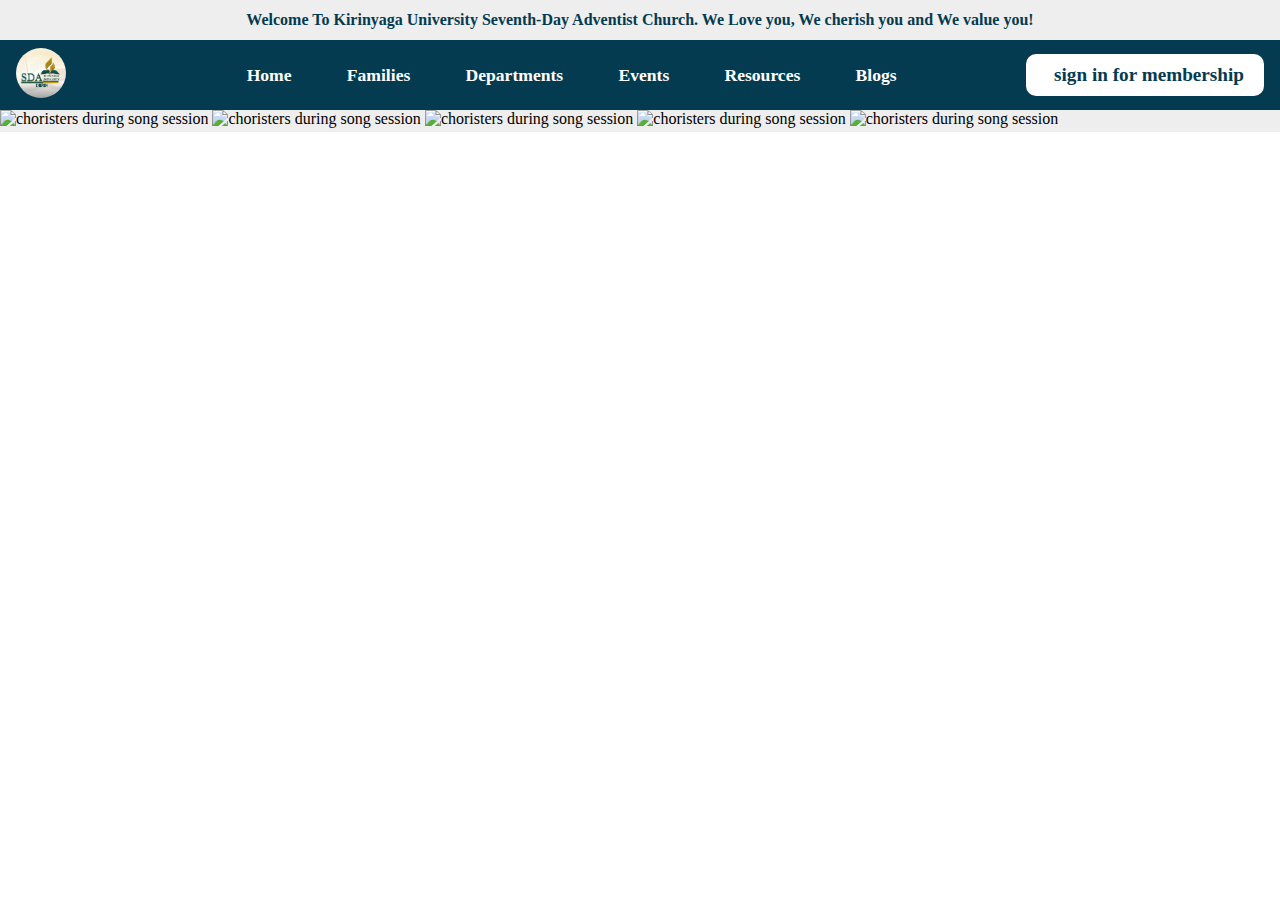
==== commit e377a652: "added images and started slideshow functionality" ====
--- a/index.html
+++ b/index.html
@@ -33,10 +33,11 @@
             </div>
         </div>
         <div class="header-hero-section">
-            <figure>
-                <img src="images/hero - 1.JPG" alt="choristers during song session" id="slideshow-img">
-                <img src="images/hero-2.jpg" alt="choristers during song session" id="slideshow-img">
-                <img src="images/hero-3.JPG" alt="choristers during song session" id="slideshow-img">
+            <figure id="slideshow-container">
+                <img src="images/Adventist melody.JPG" alt="choristers during song session" id="slideshow-img">
+                <img src="images/hero-0.JPG" alt="choristers during song session" id="slideshow-img">
+                <img src="images/hero-1.JPG" alt="choristers during song session" id="slideshow-img">
+                <img src="images/hero-2.JPG" alt="choristers during song session" id="slideshow-img">
                 <img src="images/hero-4.JPG" alt="choristers during song session" id="slideshow-img">
             </figure>                    
         </div>
--- a/css/main.css
+++ b/css/main.css
@@ -7,6 +7,9 @@
 
   img{
     width: 100%;
+    height: 100%;
+    overflow-y: hidden;
+
   }
 
   header{
@@ -47,7 +50,7 @@
     align-items: center;
   }
 
-  .nav-links li{
+  .nav-links ul li{
     list-style: none;
     display: inline-block;
     margin-left: 2.5rem;
@@ -55,23 +58,23 @@
     font-weight: 600;
   }
 
-  .nav-links li i{
+  .nav-links ul li i{
     margin-right: 0.7rem;
     color: #fff;
   }
 
-  .nav-links li a{
+  .nav-links ul li a{
     text-decoration: none;
     color: #fff;
   }
 
-   .nav-links li a:hover {
+   .nav-links ul li a:hover {
     transform: scale(1.2);
     color: aqua;
   }
   
-   .nav-links li a:focus,
-   .nav-links li a:active {
+   .nav-links ul li a:focus,
+   .nav-links ul li a:active {
     transform: scale(1.1);
     color: aqua;
   }
@@ -109,7 +112,8 @@
   } 
 
   /* HERO SECTION */
-
+  
+  
   .arrow-down i{
     position: absolute;
     bottom: 20px;
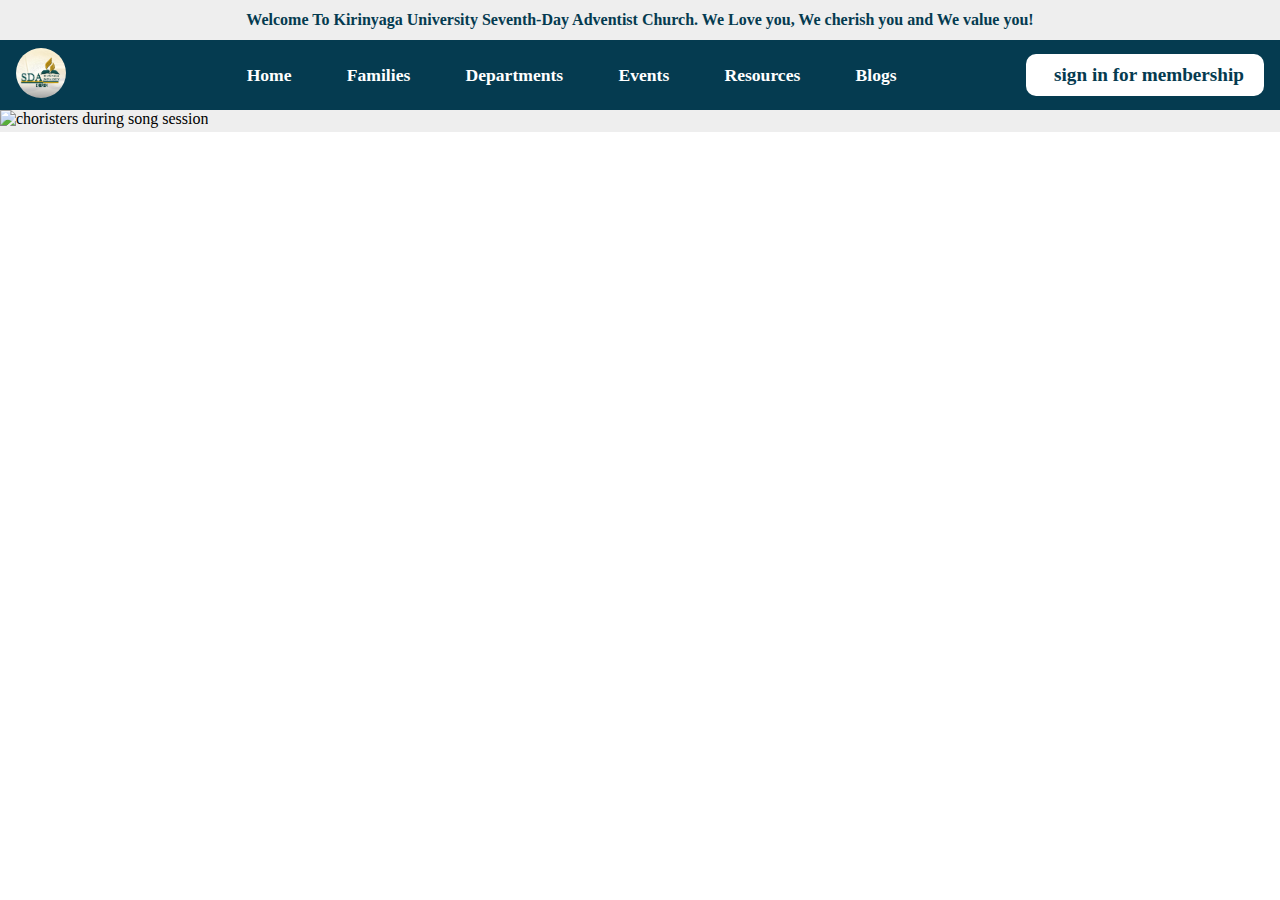
==== commit 6f92ff5b: "slideshow functionality" ====
--- a/index.html
+++ b/index.html
@@ -32,16 +32,21 @@
                 <a href="#"><i class="fa fa-user"></i>Sign in for Membership</a>
             </div>
         </div>
-        <div class="header-hero-section">
-            <figure id="slideshow-container">
-                <img src="images/Adventist melody.JPG" alt="choristers during song session" id="slideshow-img">
-                <img src="images/hero-0.JPG" alt="choristers during song session" id="slideshow-img">
-                <img src="images/hero-1.JPG" alt="choristers during song session" id="slideshow-img">
-                <img src="images/hero-2.JPG" alt="choristers during song session" id="slideshow-img">
-                <img src="images/hero-4.JPG" alt="choristers during song session" id="slideshow-img">
-            </figure>                    
+
+        <!-- Slideshow container -->
+        <div class="slideshow-container">
+            <div class="mySlides fade">
+                <img src="images/Adventist melody.JPG" alt="choristers during song session">
+            </div>
+        
+            <div class="mySlides fade">
+                <img src="images/hero-0.JPG" alt="choristers during song session">
+            </div>
+        
+            <div class="mySlides fade">
+                <img src="images/hero-1.JPG" alt="choristers during song session">
+            </div>
         </div>
-       
    </header>
         <div class="arrow-down">
             <i class="fa fa-angle-double-down"></i>
--- a/css/main.css
+++ b/css/main.css
@@ -112,6 +112,48 @@
   } 
 
   /* HERO SECTION */
+
+  /* Slideshow container */
+.slideshow-container {
+  width: 100%;
+  position: relative;
+  margin: auto;
+}
+
+/* Hide the images by default */
+.mySlides {
+  display: none;
+}
+
+
+/* Fading animation */
+.fade {
+  animation-name: fade;
+  animation-duration: 2s;
+}
+
+/* Slide-in animation */
+/* .slide-in {
+  animation-name: slideIn;
+  animation-duration: 1.5s;
+}
+
+@keyframes slideIn {
+  from {
+    transform: translateX(100%);
+    opacity: 0;
+  }
+  to {
+    transform: translateX(0);
+    opacity: 1;
+  }
+} */
+
+
+@keyframes fade {
+  from {opacity: .4}
+  to {opacity: 1}
+}
   
   
   .arrow-down i{
@@ -123,5 +165,9 @@
     color: #053b50;
     animation: animate 2s infinite;
   }
+
+
+
+
   
 
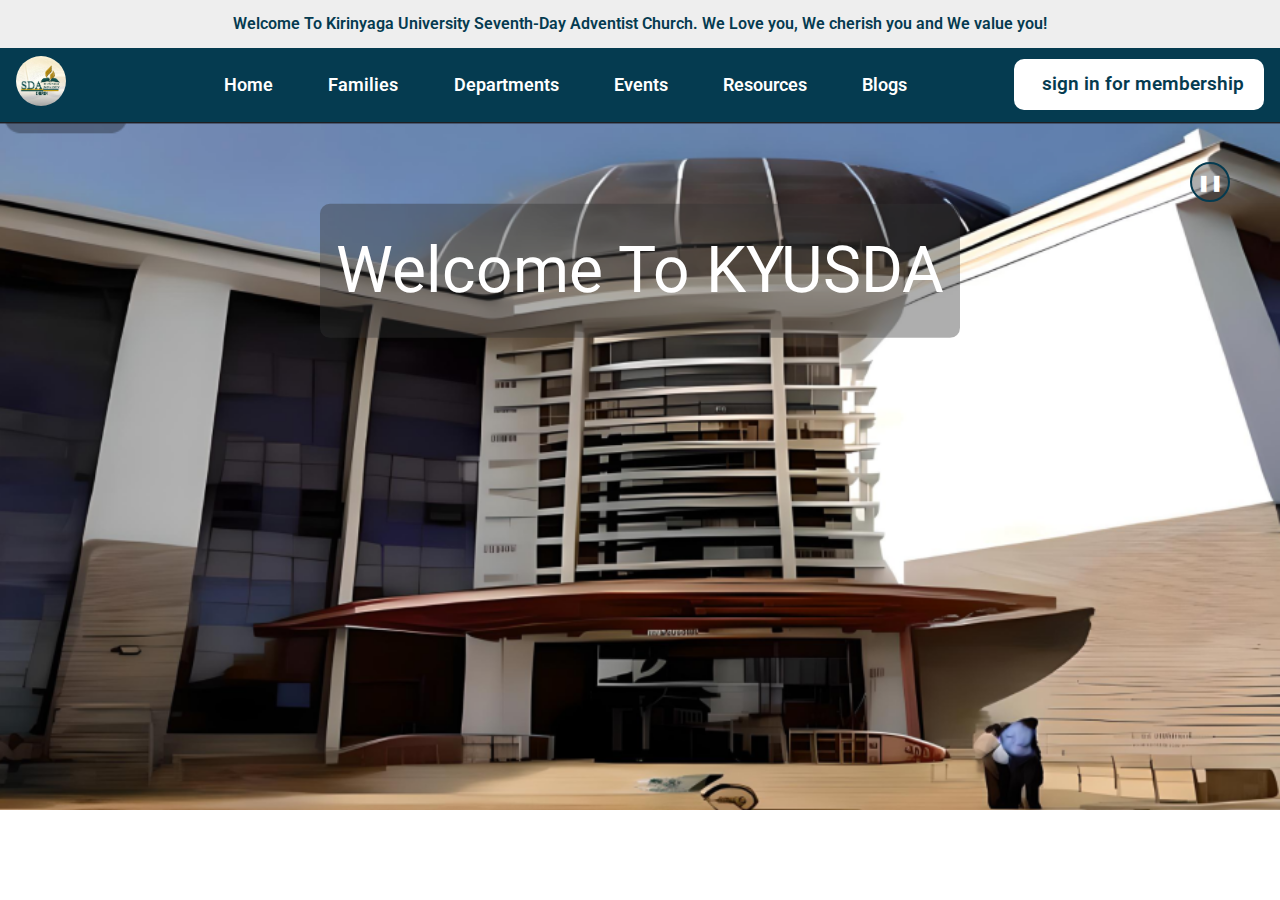
==== commit 2d656952: "finished the slideshow, added a pause/resume button" ====
--- a/index.html
+++ b/index.html
@@ -36,17 +36,33 @@
         <!-- Slideshow container -->
         <div class="slideshow-container">
             <div class="mySlides fade">
+                <div class="caption"><h1>Welcome To KYUSDA</h1></div>
+                <img src="images/Screenshot (499).png" alt="choristers during song session">
+            </div>
+            <!-- <div class="mySlides fade">
+                <img src="images/Screenshot (495).png" alt="choristers during song session">
+            </div> -->
+            <div class="mySlides fade">
                 <img src="images/Adventist melody.JPG" alt="choristers during song session">
             </div>
         
             <div class="mySlides fade">
-                <img src="images/hero-0.JPG" alt="choristers during song session">
+                <img src="images/hero-4.JPG" alt="choristers during song session">
             </div>
         
             <div class="mySlides fade">
+                <div class="bg-image"></div>
                 <img src="images/hero-1.JPG" alt="choristers during song session">
             </div>
+            <div class="mySlides fade">
+                <div class="bg-image"></div>
+                <img src="images/hero-2.JPG" alt="choristers during song session">
+            </div>
         </div>
+        <!-- <button id="pauseButton">   
+                 <i class="fa fa-pause-circle"></i>
+        </button> -->
+        <button id="pauseButton" class="icon">&#10074;&#10074;</button>
    </header>
         <div class="arrow-down">
             <i class="fa fa-angle-double-down"></i>
--- a/css/main.css
+++ b/css/main.css
@@ -1,8 +1,19 @@
+@import url('https://fonts.googleapis.com/css2?family=Roboto:wght@300;400;500;700;900&display=swap');
+
+
 /* || RESET */
 * {
     margin: 0;
     padding: 0;
     box-sizing: border-box;
+  }
+
+  body,html{
+    font-family: 'Roboto', sans-serif;
+    line-height: 1.6;
+    background-color: #fff;
+    color: #333;
+    overflow-x: hidden;
   }
 
   img{
@@ -129,7 +140,7 @@
 /* Fading animation */
 .fade {
   animation-name: fade;
-  animation-duration: 2s;
+  animation-duration: 3s;
 }
 
 /* Slide-in animation */
@@ -166,8 +177,45 @@
     animation: animate 2s infinite;
   }
 
-
-
-
-  
-
+  #pauseButton{
+    position: absolute;
+    top: 20%;
+    right: 50px;
+    font-size: 1rem;
+    color: #fff;
+    cursor: pointer;
+    border-radius: 50%;
+    border:2px solid #053b50;
+    background-color: rgba(51, 51, 51, 0.397);
+    width: 40px;
+    height: 40px;
+
+    display: flex;
+    justify-content: center;
+    align-items: center;
+  }
+
+  .caption{
+    position: absolute;
+    top: 20%;
+    left: 50%;
+    transform: translate(-50%, -50%);
+    font-size: 2rem;
+    color: #fff;
+    text-align: center;
+    width: 50%;
+    padding: 1rem;
+    background-color: rgba(51, 51, 51, 0.397);
+    border-radius: 10px;
+  }
+
+  .caption h1{
+    font-family: 'Roboto', sans-serif;
+    font-weight: 400;
+  }
+
+
+
+
+  
+
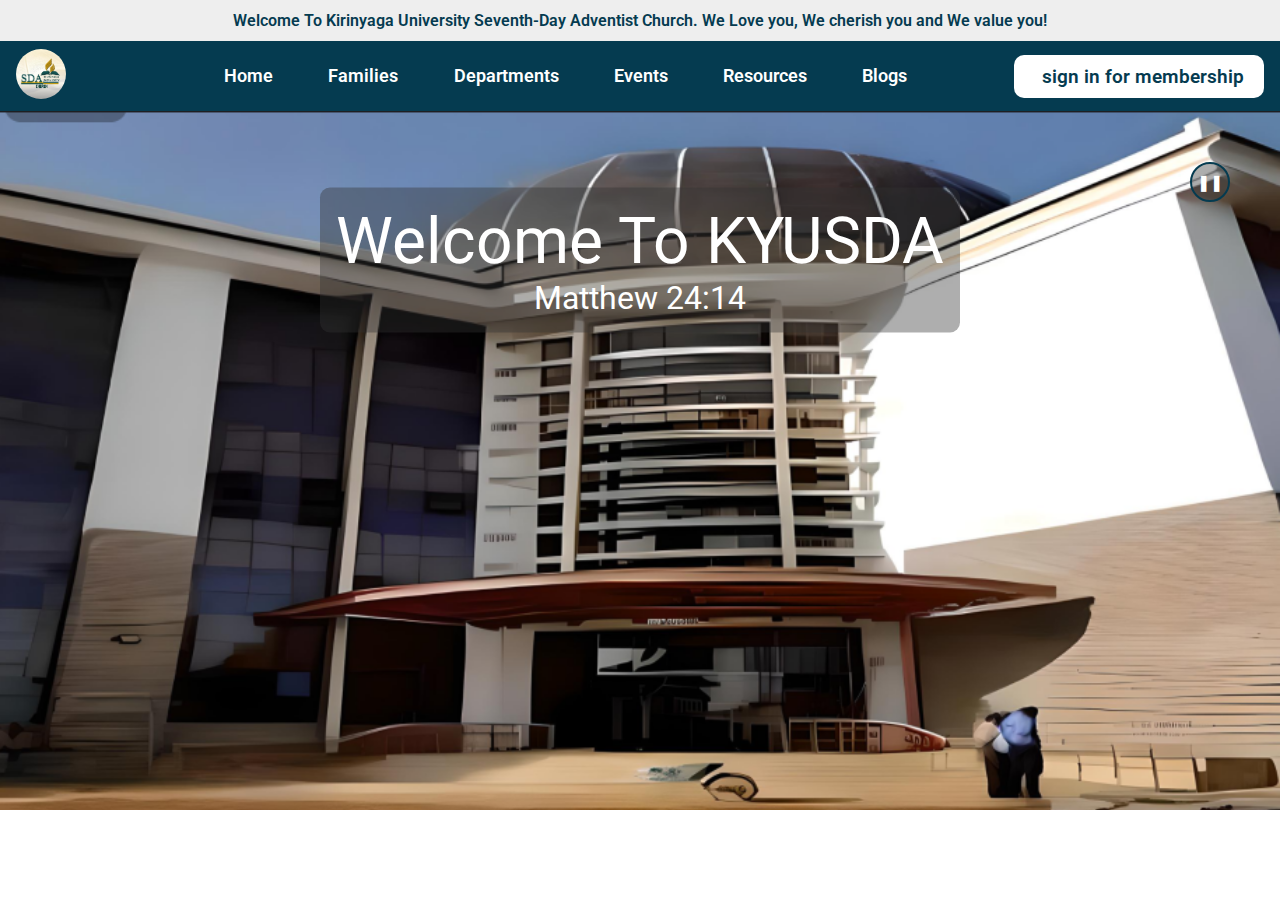
==== commit 0bf5dae8: "added bible verse to home" ====
--- a/index.html
+++ b/index.html
@@ -36,12 +36,10 @@
         <!-- Slideshow container -->
         <div class="slideshow-container">
             <div class="mySlides fade">
-                <div class="caption"><h1>Welcome To KYUSDA</h1></div>
+                <div class="caption"><h1>Welcome To KYUSDA</h1><p>Matthew 24:14</p></div>
                 <img src="images/Screenshot (499).png" alt="choristers during song session">
             </div>
-            <!-- <div class="mySlides fade">
-                <img src="images/Screenshot (495).png" alt="choristers during song session">
-            </div> -->
+
             <div class="mySlides fade">
                 <img src="images/Adventist melody.JPG" alt="choristers during song session">
             </div>
@@ -59,9 +57,8 @@
                 <img src="images/hero-2.JPG" alt="choristers during song session">
             </div>
         </div>
-        <!-- <button id="pauseButton">   
-                 <i class="fa fa-pause-circle"></i>
-        </button> -->
+    
+        <!-- Pause btn -->
         <button id="pauseButton" class="icon">&#10074;&#10074;</button>
    </header>
         <div class="arrow-down">
--- a/css/main.css
+++ b/css/main.css
@@ -10,7 +10,6 @@
 
   body,html{
     font-family: 'Roboto', sans-serif;
-    line-height: 1.6;
     background-color: #fff;
     color: #333;
     overflow-x: hidden;
@@ -24,7 +23,7 @@
   }
 
   header{
-    max-height: 90vh;
+    height: 90vh;
     background-color: #eee;
     overflow: hidden;
     position: relative;
@@ -79,6 +78,11 @@
     color: #fff;
   }
 
+  .nav-links li:hover{
+    transform: scale(1.1);
+    color: aqua;
+  }
+
    .nav-links ul li a:hover {
     transform: scale(1.2);
     color: aqua;
@@ -86,7 +90,7 @@
   
    .nav-links ul li a:focus,
    .nav-links ul li a:active {
-    transform: scale(1.1);
+    transform: scale(1.3);
     color: aqua;
   }
  
@@ -121,6 +125,8 @@
     transform: scale(0.9);
     color: #053b50;
   } 
+
+
 
   /* HERO SECTION */
 
@@ -143,33 +149,14 @@
   animation-duration: 3s;
 }
 
-/* Slide-in animation */
-/* .slide-in {
-  animation-name: slideIn;
-  animation-duration: 1.5s;
-}
-
-@keyframes slideIn {
-  from {
-    transform: translateX(100%);
-    opacity: 0;
-  }
-  to {
-    transform: translateX(0);
-    opacity: 1;
-  }
-} */
-
-
 @keyframes fade {
   from {opacity: .4}
   to {opacity: 1}
 }
-  
-  
+  /* DOWN ARROW */
   .arrow-down i{
     position: absolute;
-    bottom: 20px;
+    top: 93%;
     left: 50%;
     transform: translateX(-50%);
     font-size: 1.5rem;
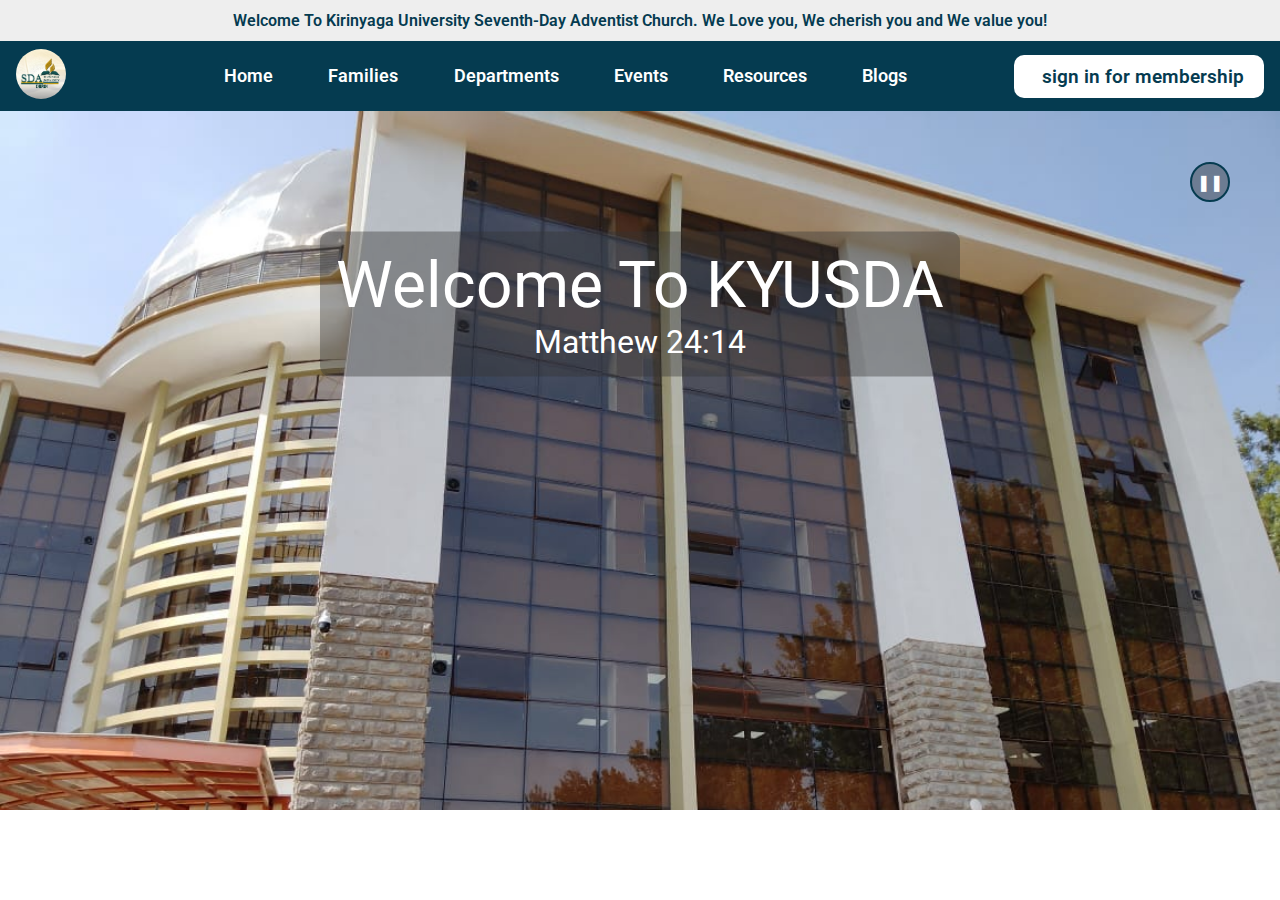
==== commit 3e705217: "changed the the first slideshow image" ====
--- a/index.html
+++ b/index.html
@@ -37,7 +37,7 @@
         <div class="slideshow-container">
             <div class="mySlides fade">
                 <div class="caption"><h1>Welcome To KYUSDA</h1><p>Matthew 24:14</p></div>
-                <img src="images/Screenshot (499).png" alt="choristers during song session">
+                <img src="images/kirinyiga1.jpg" alt="choristers during song session">
             </div>
 
             <div class="mySlides fade">
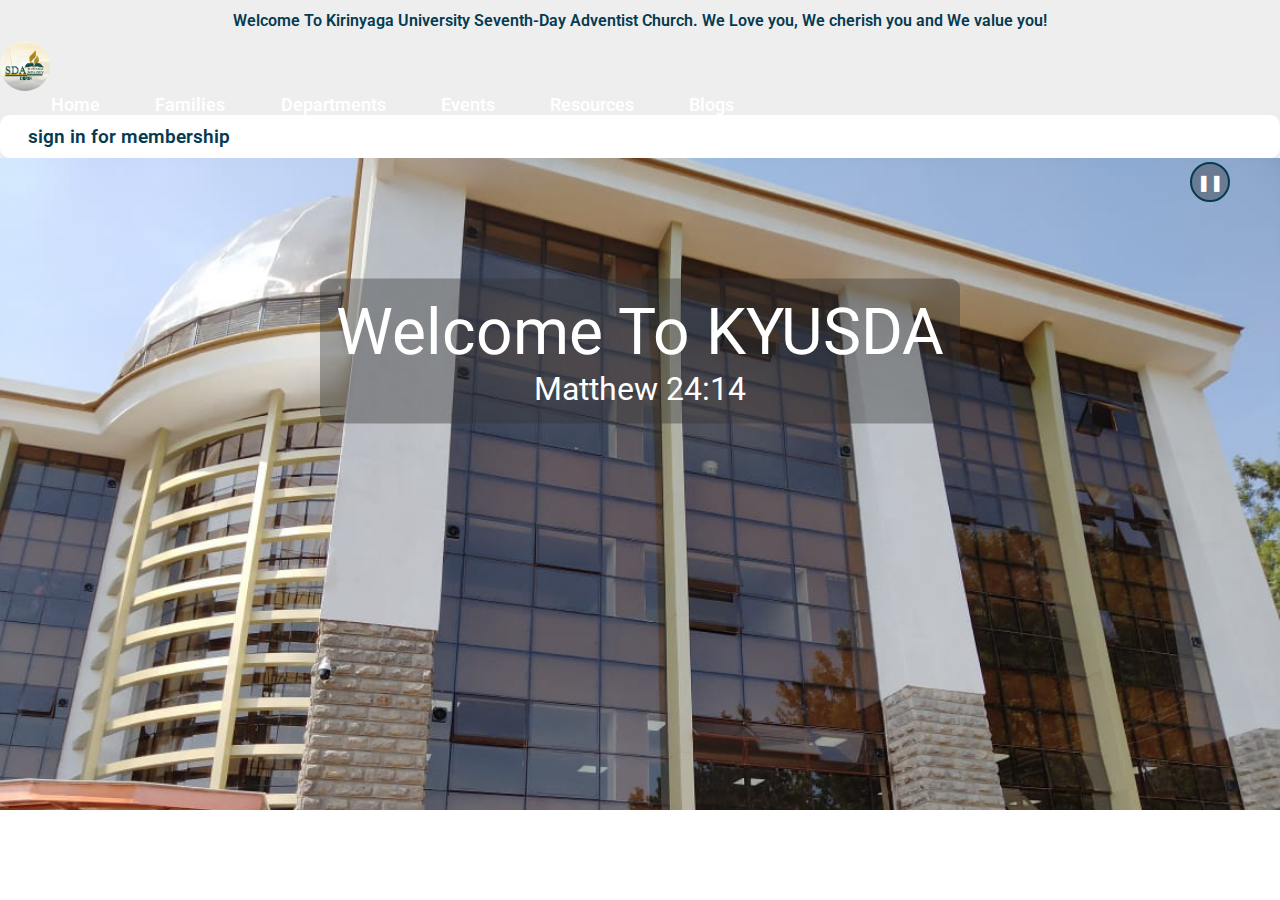
==== commit 8204e886: "initial file setup" ====
--- a/index.html
+++ b/index.html
@@ -18,6 +18,7 @@
                     <img src="images/white-logo.jpeg" alt="kyusda logo">
                 </a>
             </div>
+
             <div class="nav-links">
                 <ul>
                     <li class="nav-icons"><i class="fa fa-home"></i><a href="#">Home</a></li>
--- a/css/main.css
+++ b/css/main.css
@@ -37,7 +37,7 @@
     margin: 0.7rem 0;
   }
 
-  .header-navigation{
+  nav{
     display: flex;
     justify-content: space-between;
     align-items: center;
